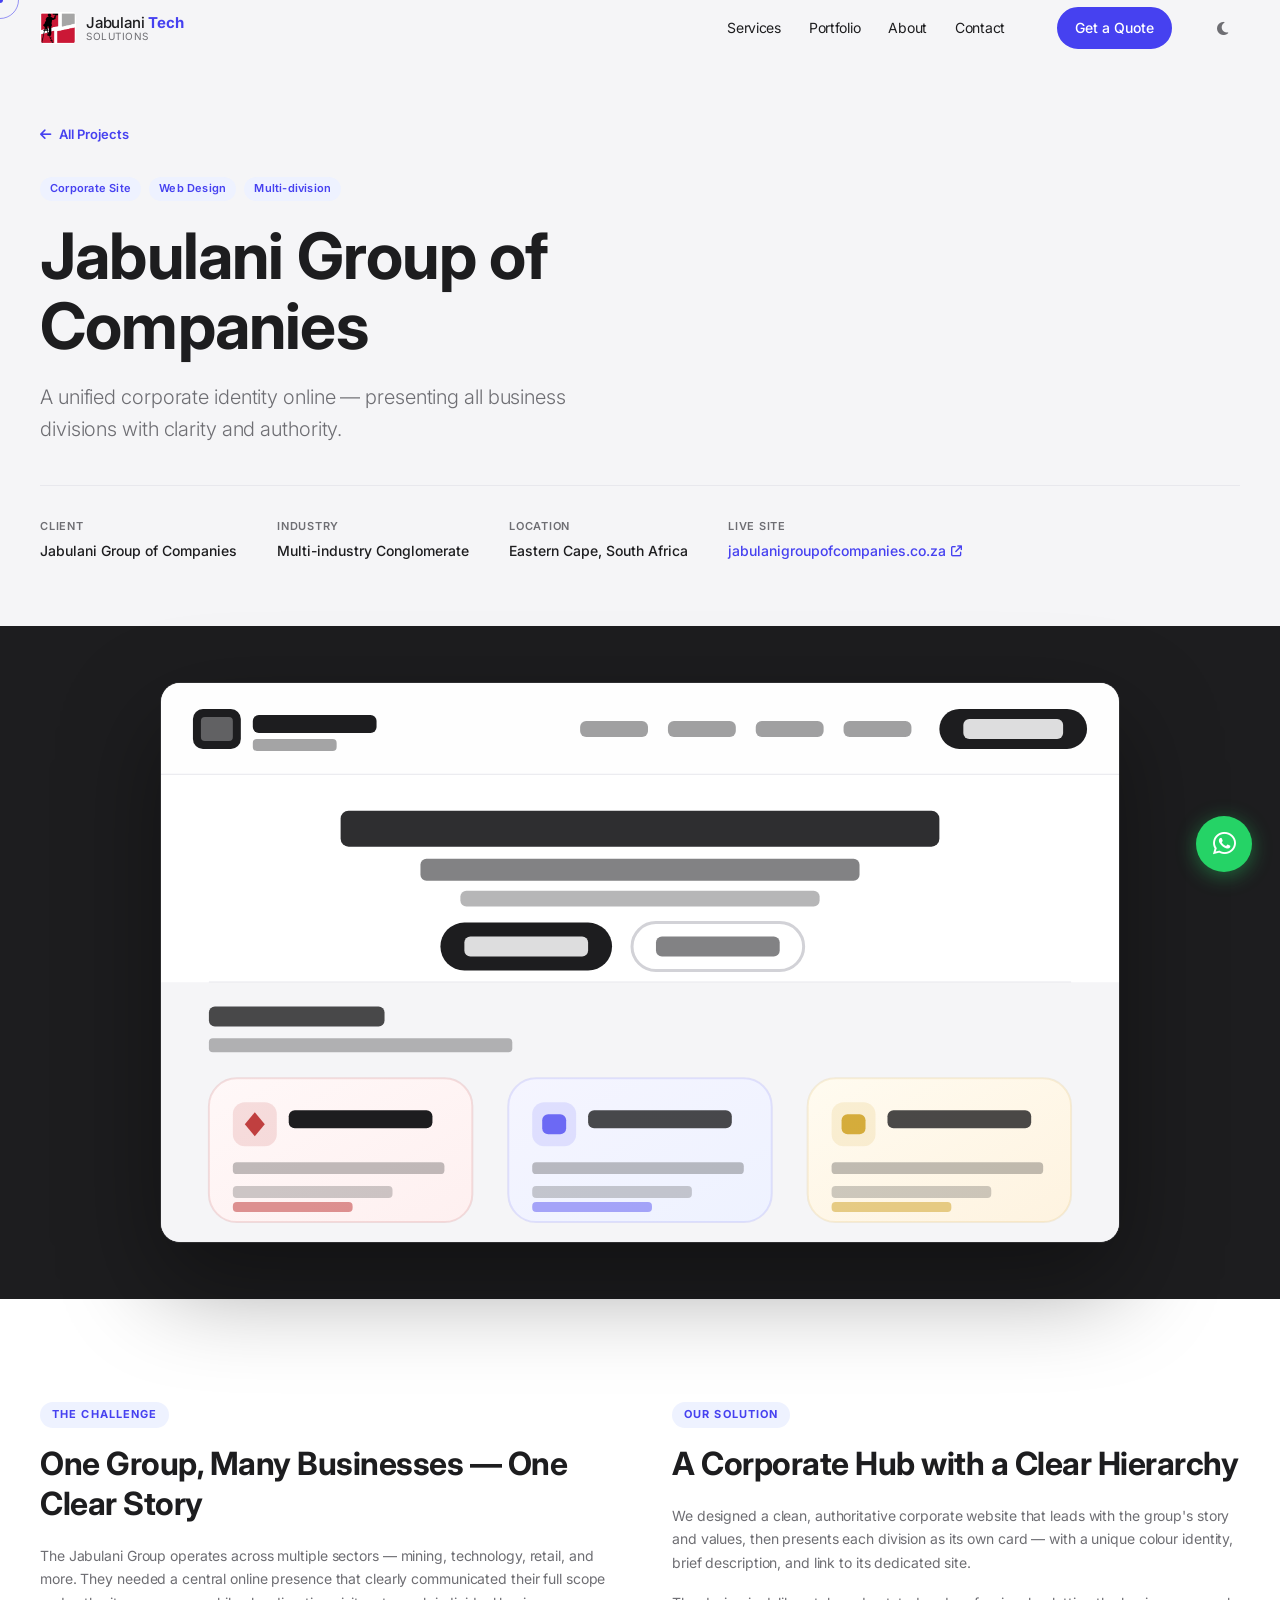
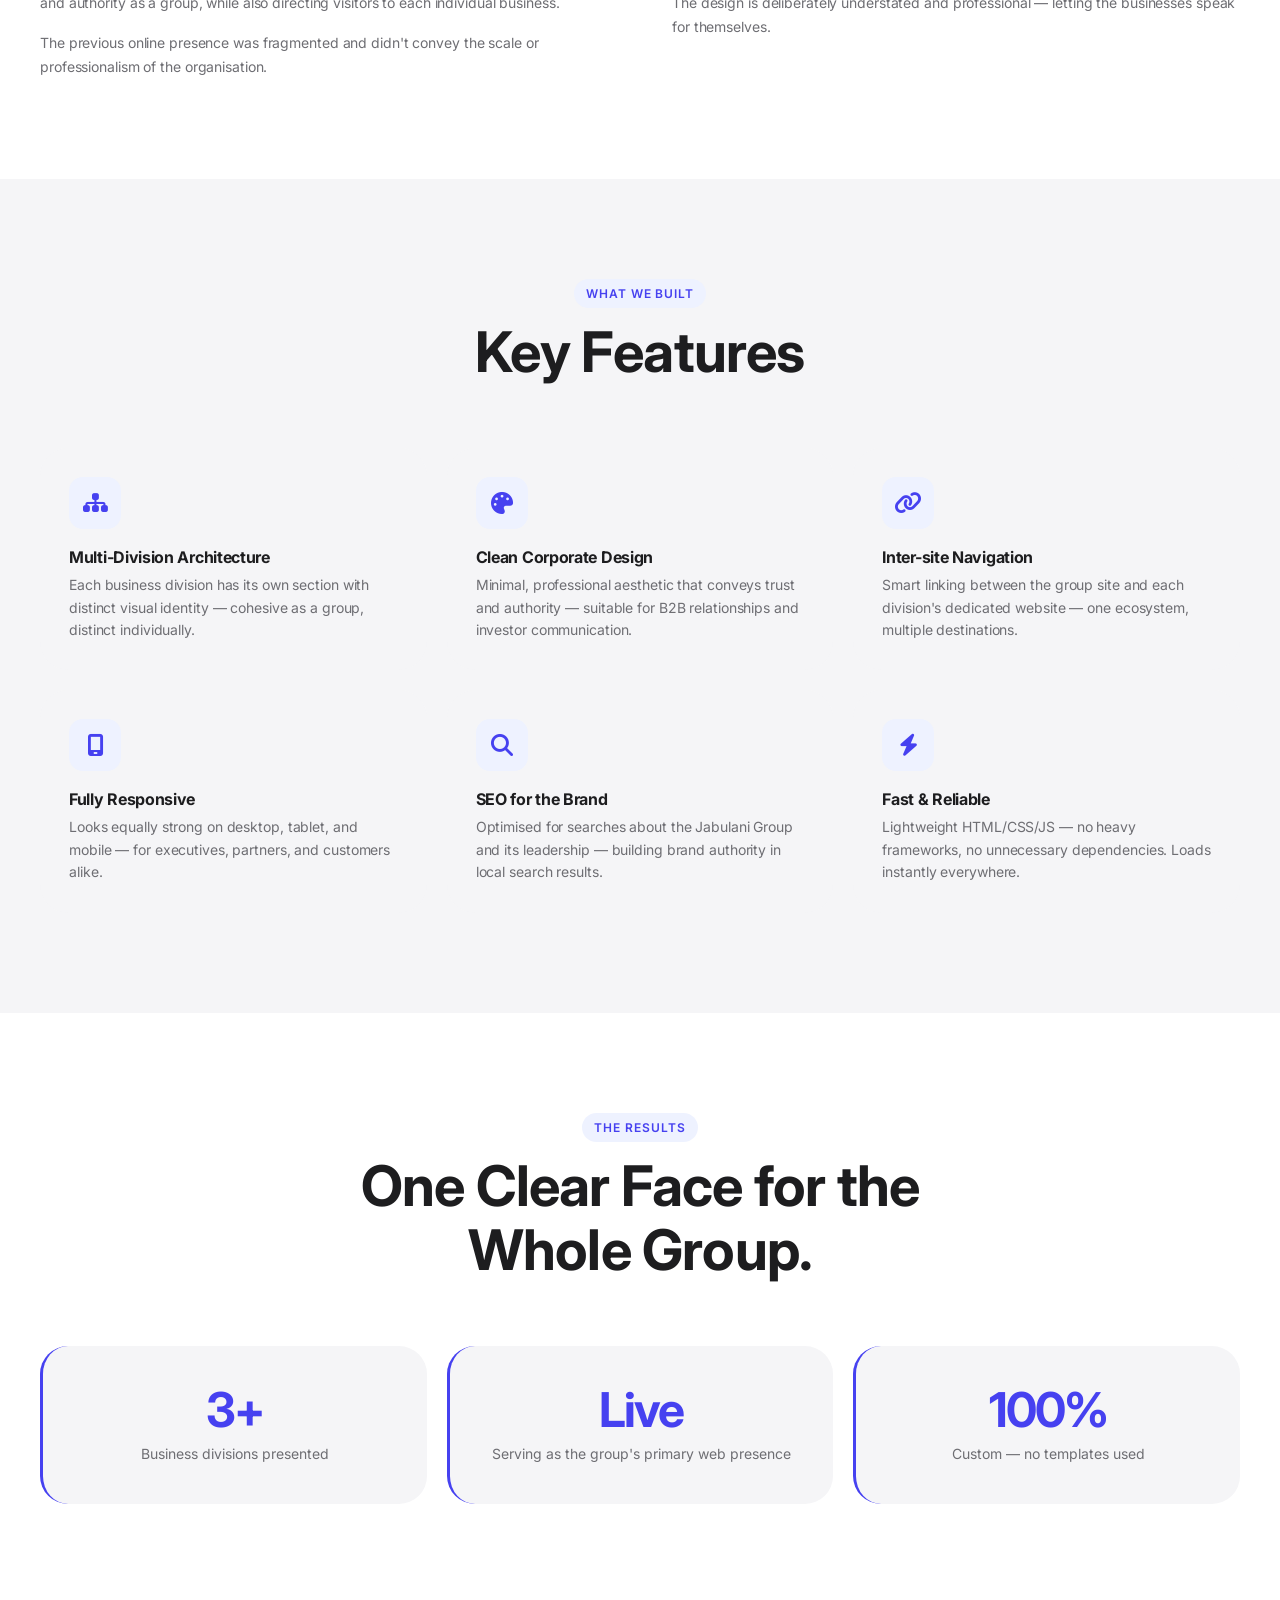
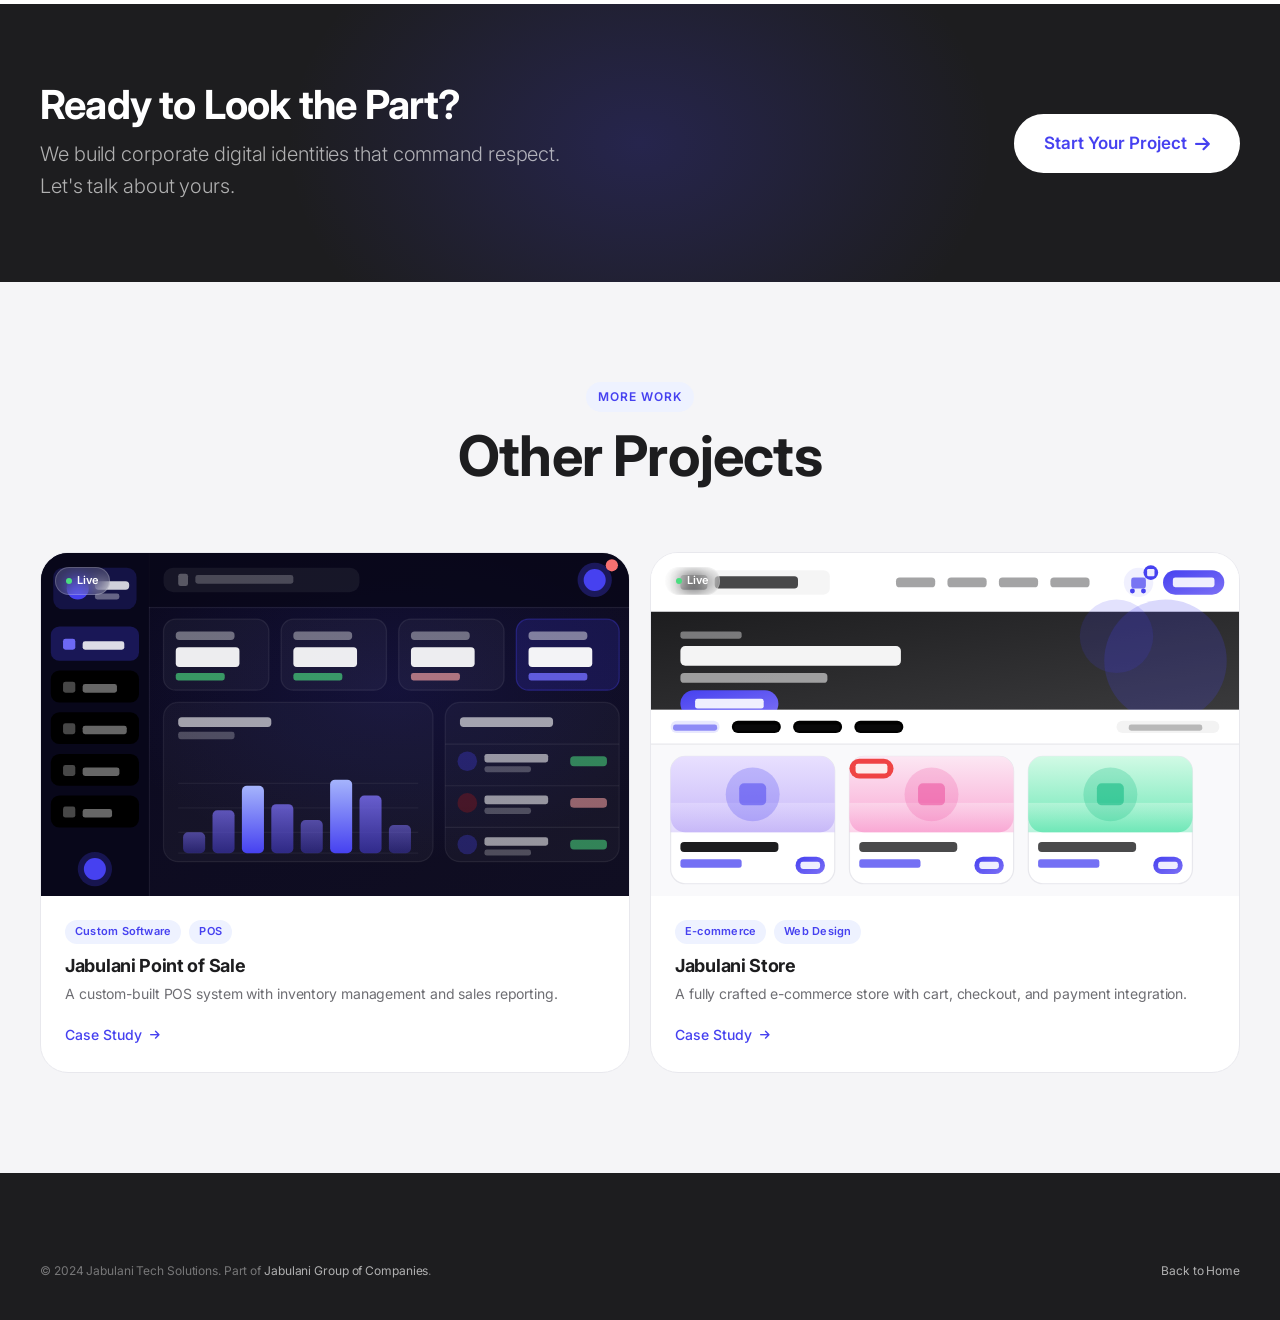
==== project-group.html @ 9f6ffdc9 "Add project case study pages for Jabulani POS, Quarry, and Store; create sitemap and robots.txt - Cr" ====
<!DOCTYPE html>
<html lang="en-ZA">
<head>
  <meta charset="UTF-8">
  <meta http-equiv="X-UA-Compatible" content="IE=edge">
  <meta name="viewport" content="width=device-width, initial-scale=1.0">
  <title>Jabulani Group of Companies — Case Study | Jabulani Tech Solutions</title>
  <meta name="description" content="How Jabulani Tech Solutions designed and built the corporate website for Jabulani Group of Companies, showcasing all business divisions.">
  <link rel="canonical" href="https://agency.jabulanigroupofcompanies.co.za/project-group.html">
  <link rel="icon" type="image/png" href="images/favicon.png">
  <link rel="preconnect" href="https://fonts.googleapis.com">
  <link rel="preconnect" href="https://fonts.gstatic.com" crossorigin>
  <link href="https://fonts.googleapis.com/css2?family=Inter:wght@300;400;500;600;700&display=swap" rel="stylesheet">
  <link rel="stylesheet" href="https://cdnjs.cloudflare.com/ajax/libs/font-awesome/6.5.1/css/all.min.css" crossorigin="anonymous" referrerpolicy="no-referrer">
  <link rel="stylesheet" href="css/style.css">
  <link rel="stylesheet" href="css/project.css">
  <script>
    (function(){
      var s = localStorage.getItem('jts-theme');
      var d = s ? s === 'dark' : window.matchMedia('(prefers-color-scheme: dark)').matches;
      if (d) document.documentElement.setAttribute('data-theme', 'dark');
    })();
  </script>
</head>
<body>

  <div class="cursor-dot"      id="cursorDot"      aria-hidden="true"></div>
  <div class="cursor-follower" id="cursorFollower"  aria-hidden="true"></div>
  <div class="scroll-progress" id="scrollProgress"  aria-hidden="true"></div>

  <header class="nav" id="nav" role="banner">
    <div class="nav__inner">
      <a class="nav__brand" href="index.html" aria-label="Jabulani Tech Solutions — Home">
        <img src="images/logo.png" alt="Jabulani logo" width="36" height="36" onerror="this.style.display='none'">
        <div class="nav__brand-text">
          <span class="nav__brand-name">Jabulani <strong>Tech</strong></span>
          <span class="nav__brand-sub">Solutions</span>
        </div>
      </a>
      <nav class="nav__links" aria-label="Primary navigation">
        <a href="index.html#services">Services</a>
        <a href="index.html#portfolio">Portfolio</a>
        <a href="index.html#about">About</a>
        <a href="index.html#contact">Contact</a>
      </nav>
      <a class="btn btn--primary nav__cta" href="index.html#contact">Get a Quote</a>
      <button class="theme-toggle" id="themeToggle" aria-label="Toggle dark mode">
        <i class="fa-solid fa-moon" id="themeIcon" aria-hidden="true"></i>
      </button>
      <button class="nav__hamburger" id="hamburger" aria-label="Open navigation menu" aria-expanded="false">
        <span></span><span></span><span></span>
      </button>
    </div>
    <div class="nav__mobile" id="mobileMenu">
      <a href="index.html#services" data-mobile-link>Services</a>
      <a href="index.html#portfolio" data-mobile-link>Portfolio</a>
      <a href="index.html#about" data-mobile-link>About</a>
      <a href="index.html#contact" data-mobile-link>Contact</a>
      <a class="btn btn--primary" href="index.html#contact" data-mobile-link>Get a Free Quote</a>
      <button class="theme-toggle theme-toggle--mobile" id="themeToggleMobile">
        <i class="fa-solid fa-moon" id="themeIconMobile"></i>
        <span id="themeLabel">Switch to dark mode</span>
      </button>
    </div>
  </header>

  <main>

    <section class="project-hero">
      <div class="container">
        <a class="project-hero__back" href="index.html#portfolio">
          <i class="fa-solid fa-arrow-left"></i> All Projects
        </a>
        <div class="project-hero__tags">
          <span>Corporate Site</span>
          <span>Web Design</span>
          <span>Multi-division</span>
        </div>
        <h1 class="project-hero__title">Jabulani Group of Companies</h1>
        <p class="project-hero__sub">A unified corporate identity online — presenting all business divisions with clarity and authority.</p>
        <div class="project-hero__meta">
          <div class="project-meta-item">
            <span class="project-meta-item__label">Client</span>
            <span class="project-meta-item__value">Jabulani Group of Companies</span>
          </div>
          <div class="project-meta-item">
            <span class="project-meta-item__label">Industry</span>
            <span class="project-meta-item__value">Multi-industry Conglomerate</span>
          </div>
          <div class="project-meta-item">
            <span class="project-meta-item__label">Location</span>
            <span class="project-meta-item__value">Eastern Cape, South Africa</span>
          </div>
          <div class="project-meta-item">
            <span class="project-meta-item__label">Live Site</span>
            <a class="project-meta-item__value project-meta-item__link" href="https://jabulanigroupofcompanies.co.za/" target="_blank" rel="noopener noreferrer">
              jabulanigroupofcompanies.co.za <i class="fa-solid fa-arrow-up-right-from-square"></i>
            </a>
          </div>
        </div>
      </div>
    </section>

    <section class="project-mockup">
      <div class="container">
        <div class="project-mockup__frame" data-animate>
          <img src="images/project-group.svg" alt="Jabulani Group of Companies corporate website" width="960" height="560">
        </div>
      </div>
    </section>

    <section class="section section--white">
      <div class="container project-detail-layout">
        <div class="project-detail-col" data-animate>
          <div class="section-tag">The Challenge</div>
          <h2 class="project-section-title">One Group, Many Businesses — One Clear Story</h2>
          <p>The Jabulani Group operates across multiple sectors — mining, technology, retail, and more. They needed a central online presence that clearly communicated their full scope and authority as a group, while also directing visitors to each individual business.</p>
          <p>The previous online presence was fragmented and didn't convey the scale or professionalism of the organisation.</p>
        </div>
        <div class="project-detail-col" data-animate data-delay="2">
          <div class="section-tag">Our Solution</div>
          <h2 class="project-section-title">A Corporate Hub with a Clear Hierarchy</h2>
          <p>We designed a clean, authoritative corporate website that leads with the group's story and values, then presents each division as its own card — with a unique colour identity, brief description, and link to its dedicated site.</p>
          <p>The design is deliberately understated and professional — letting the businesses speak for themselves.</p>
        </div>
      </div>
    </section>

    <section class="section">
      <div class="container">
        <div class="section-header" data-animate>
          <span class="section-tag">What We Built</span>
          <h2 class="section-title">Key Features</h2>
        </div>
        <div class="project-features-grid">
          <div class="project-feature" data-animate data-delay="1">
            <div class="card__icon-wrap"><i class="fa-solid fa-sitemap"></i></div>
            <h3>Multi-Division Architecture</h3>
            <p>Each business division has its own section with distinct visual identity — cohesive as a group, distinct individually.</p>
          </div>
          <div class="project-feature" data-animate data-delay="2">
            <div class="card__icon-wrap"><i class="fa-solid fa-palette"></i></div>
            <h3>Clean Corporate Design</h3>
            <p>Minimal, professional aesthetic that conveys trust and authority — suitable for B2B relationships and investor communication.</p>
          </div>
          <div class="project-feature" data-animate data-delay="3">
            <div class="card__icon-wrap"><i class="fa-solid fa-link"></i></div>
            <h3>Inter-site Navigation</h3>
            <p>Smart linking between the group site and each division's dedicated website — one ecosystem, multiple destinations.</p>
          </div>
          <div class="project-feature" data-animate data-delay="1">
            <div class="card__icon-wrap"><i class="fa-solid fa-mobile-screen"></i></div>
            <h3>Fully Responsive</h3>
            <p>Looks equally strong on desktop, tablet, and mobile — for executives, partners, and customers alike.</p>
          </div>
          <div class="project-feature" data-animate data-delay="2">
            <div class="card__icon-wrap"><i class="fa-solid fa-search"></i></div>
            <h3>SEO for the Brand</h3>
            <p>Optimised for searches about the Jabulani Group and its leadership — building brand authority in local search results.</p>
          </div>
          <div class="project-feature" data-animate data-delay="3">
            <div class="card__icon-wrap"><i class="fa-solid fa-bolt"></i></div>
            <h3>Fast &amp; Reliable</h3>
            <p>Lightweight HTML/CSS/JS — no heavy frameworks, no unnecessary dependencies. Loads instantly everywhere.</p>
          </div>
        </div>
      </div>
    </section>

    <section class="section section--white">
      <div class="container">
        <div class="section-header" data-animate>
          <span class="section-tag">The Results</span>
          <h2 class="section-title">One Clear Face for the Whole Group.</h2>
        </div>
        <div class="project-results-grid">
          <div class="project-result" data-animate data-delay="1">
            <span class="project-result__number">3+</span>
            <span class="project-result__label">Business divisions presented</span>
          </div>
          <div class="project-result" data-animate data-delay="2">
            <span class="project-result__number">Live</span>
            <span class="project-result__label">Serving as the group's primary web presence</span>
          </div>
          <div class="project-result" data-animate data-delay="3">
            <span class="project-result__number">100%</span>
            <span class="project-result__label">Custom — no templates used</span>
          </div>
        </div>
      </div>
    </section>

    <section class="cta-banner">
      <div class="cta-banner__glow" aria-hidden="true"></div>
      <div class="container cta-banner__inner" data-animate>
        <div class="cta-banner__copy">
          <h2>Ready to Look the Part?</h2>
          <p>We build corporate digital identities that command respect. Let's talk about yours.</p>
        </div>
        <a class="btn btn--white btn--lg" href="index.html#contact">
          Start Your Project <i class="fa-solid fa-arrow-right"></i>
        </a>
      </div>
    </section>

    <section class="section">
      <div class="container">
        <div class="section-header" data-animate>
          <span class="section-tag">More Work</span>
          <h2 class="section-title">Other Projects</h2>
        </div>
        <div class="portfolio-grid">
          <article class="card card--portfolio" data-animate data-delay="1">
            <div class="card__media">
              <span class="portfolio-live-badge"><span class="live-dot"></span> Live</span>
              <img src="images/project-pos.svg" alt="Jabulani POS" loading="lazy" width="480" height="280">
            </div>
            <div class="card__body">
              <div class="portfolio-tags"><span>Custom Software</span><span>POS</span></div>
              <h3>Jabulani Point of Sale</h3>
              <p>A custom-built POS system with inventory management and sales reporting.</p>
              <a class="link-arrow" href="project-pos.html">Case Study <i class="fa-solid fa-arrow-right"></i></a>
            </div>
          </article>
          <article class="card card--portfolio" data-animate data-delay="2">
            <div class="card__media">
              <span class="portfolio-live-badge"><span class="live-dot"></span> Live</span>
              <img src="images/project-store.svg" alt="Jabulani Store" loading="lazy" width="480" height="280">
            </div>
            <div class="card__body">
              <div class="portfolio-tags"><span>E-commerce</span><span>Web Design</span></div>
              <h3>Jabulani Store</h3>
              <p>A fully crafted e-commerce store with cart, checkout, and payment integration.</p>
              <a class="link-arrow" href="project-store.html">Case Study <i class="fa-solid fa-arrow-right"></i></a>
            </div>
          </article>
        </div>
      </div>
    </section>

  </main>

  <footer class="footer" role="contentinfo">
    <div class="container">
      <div class="footer__bottom">
        <p>&copy; 2024 Jabulani Tech Solutions. Part of <a href="https://jabulanigroupofcompanies.co.za/" target="_blank" rel="noopener noreferrer">Jabulani Group of Companies</a>.</p>
        <p><a href="index.html">Back to Home</a></p>
      </div>
    </div>
  </footer>

  <a class="whatsapp-float" href="https://wa.me/27660684585?text=Hi%2C%20I%27d%20like%20to%20enquire%20about%20your%20IT%20services." target="_blank" rel="noopener noreferrer" aria-label="Chat on WhatsApp">
    <i class="fa-brands fa-whatsapp" aria-hidden="true"></i>
  </a>

  <script src="js/main.js"></script>
</body>
</html>
---- css/style.css ----
/* ═══════════════════════════════════════════════════════
   JABULANI TECH SOLUTIONS — Design System
   Apple-inspired · Deep Indigo · Inter Typeface
   ═══════════════════════════════════════════════════════ */

/* ─── 1. DESIGN TOKENS ─────────────────────────────── */
:root {
  /* Colors */
  --color-ink:          #1d1d1f;
  --color-graphite:     #6e6e73;
  --color-fog:          #f5f5f7;
  --color-snow:         #ffffff;
  --color-border:       #d2d2d7;
  --color-border-light: #e8e8ed;

  /* Indigo accent system */
  --color-accent:       #4641f0;
  --color-accent-hover: #3a35e0;
  --color-accent-dark:  #2e29c8;
  --color-accent-tint:  #eef2ff;
  --color-accent-mid:   rgba(70, 65, 240, 0.12);

  /* Semantic */
  --color-success:      #28a745;
  --color-error:        #dc3545;
  --color-whatsapp:     #25d366;

  /* Surfaces */
  --surface-canvas:     #f5f5f7;
  --surface-card:       #ffffff;
  --surface-dark:       #1d1d1f;

  /* Typography */
  --font: 'Inter', ui-sans-serif, system-ui, -apple-system, sans-serif;

  /* Type scale (adapted from design.md) */
  --text-display:    72px;
  --text-heading-lg: 56px;
  --text-heading:    40px;
  --text-heading-sm: 28px;
  --text-subheading: 20px;
  --text-body:       17px;
  --text-body-sm:    14px;
  --text-caption:    12px;

  /* Line heights */
  --leading-tight:   1.06;
  --leading-snug:    1.15;
  --leading-normal:  1.40;
  --leading-relaxed: 1.60;

  /* Letter spacing */
  --tracking-display:  -1.8px;
  --tracking-heading:  -0.8px;
  --tracking-heading-sm: -0.3px;
  --tracking-body:     -0.1px;

  /* Spacing scale (4px base) */
  --sp-4:   4px;
  --sp-8:   8px;
  --sp-12:  12px;
  --sp-16:  16px;
  --sp-20:  20px;
  --sp-24:  24px;
  --sp-28:  28px;
  --sp-32:  32px;
  --sp-40:  40px;
  --sp-48:  48px;
  --sp-64:  64px;
  --sp-80:  80px;
  --sp-120: 120px;

  /* Radius */
  --radius-card:   28px;
  --radius-button: 999px;
  --radius-input:  12px;
  --radius-sm:     10px;
  --radius-badge:  999px;

  /* Layout */
  --max-width:    1200px;
  --nav-height:   56px;
  --section-gap:  100px;

  /* Motion */
  --duration:         0.344s;
  --duration-fast:    0.15s;
  --duration-slow:    0.6s;
  --ease:             cubic-bezier(0.4, 0, 0.2, 1);
}


/* ─── 1b. DARK MODE TOKENS ──────────────────────────── */
[data-theme="dark"] {
  --color-ink:          #f5f5f7;
  --color-graphite:     #a1a1a6;
  --color-fog:          #1c1c24;
  --color-snow:         #17171f;
  --color-border:       rgba(255, 255, 255, 0.12);
  --color-border-light: rgba(255, 255, 255, 0.08);

  --color-accent:       #6d68f5;
  --color-accent-hover: #7d78f7;
  --color-accent-dark:  #5550d4;
  --color-accent-tint:  rgba(109, 104, 245, 0.14);
  --color-accent-mid:   rgba(109, 104, 245, 0.22);

  --surface-canvas:     #0e0e15;
  --surface-card:       #17171f;
  --surface-dark:       #09090f;
}

/* Body background & transition */
[data-theme="dark"] body {
  background: var(--surface-canvas);
}

/* Smooth color transitions on theme switch */
body {
  transition: background-color 0.3s ease, color 0.3s ease;
}

/* ─── 2. RESET & BASE ───────────────────────────────── */
*, *::before, *::after {
  box-sizing: border-box;
  margin: 0;
  padding: 0;
}

html {
  scroll-behavior: smooth;
  -webkit-text-size-adjust: 100%;
}

body {
  font-family: var(--font);
  font-size: var(--text-body);
  line-height: var(--leading-relaxed);
  color: var(--color-ink);
  background: var(--surface-canvas);
  -webkit-font-smoothing: antialiased;
  -moz-osx-font-smoothing: grayscale;
}

img, video, svg {
  display: block;
  max-width: 100%;
}

a {
  color: inherit;
  text-decoration: none;
}

ul { list-style: none; }

button {
  font: inherit;
  cursor: pointer;
  border: none;
  background: none;
}

input, select, textarea {
  font: inherit;
  color: var(--color-ink);
}

abbr[title] {
  text-decoration: none;
  color: var(--color-accent);
}


/* ─── 3. LAYOUT UTILITIES ───────────────────────────── */
.container {
  width: min(var(--max-width), calc(100% - 48px));
  margin-inline: auto;
}

.section {
  padding-block: var(--section-gap);
}

.section--white {
  background: var(--surface-card);
}


/* ─── 4. TYPOGRAPHY ─────────────────────────────────── */
h1, h2, h3, h4 {
  font-weight: 700;
  color: var(--color-ink);
  line-height: var(--leading-tight);
}

h1 { font-size: clamp(52px, 7vw, var(--text-display)); letter-spacing: var(--tracking-display); }
h2 { font-size: clamp(32px, 4.5vw, var(--text-heading-lg)); letter-spacing: var(--tracking-heading); }
h3 { font-size: clamp(20px, 2.5vw, var(--text-heading-sm)); letter-spacing: var(--tracking-heading-sm); }

p {
  color: var(--color-graphite);
  letter-spacing: var(--tracking-body);
}


/* ─── 5. SECTION HEADERS ────────────────────────────── */
.section-header {
  text-align: center;
  max-width: 680px;
  margin: 0 auto var(--sp-64);
}

.section-title {
  margin-block: var(--sp-12) var(--sp-16);
  line-height: var(--leading-snug);
}

.section-sub {
  font-size: var(--text-subheading);
  font-weight: 300;
  letter-spacing: -0.2px;
  color: var(--color-graphite);
  line-height: var(--leading-normal);
}

.section-tag {
  display: inline-block;
  font-size: var(--text-caption);
  font-weight: 600;
  letter-spacing: 0.08em;
  text-transform: uppercase;
  color: var(--color-accent);
  background: var(--color-accent-tint);
  padding: 5px 12px;
  border-radius: var(--radius-badge);
}


/* ─── 6. BADGES ─────────────────────────────────────── */
.badge {
  display: inline-flex;
  align-items: center;
  gap: var(--sp-8);
  font-size: var(--text-caption);
  font-weight: 500;
  color: var(--color-graphite);
  background: var(--surface-card);
  border: 1px solid var(--color-border-light);
  border-radius: var(--radius-badge);
  padding: 6px 16px;
}

.badge--hero {
  margin-bottom: var(--sp-24);
}


/* ─── 7. BUTTONS ─────────────────────────────────────── */
.btn {
  display: inline-flex;
  align-items: center;
  gap: var(--sp-8);
  font-size: var(--text-body);
  font-weight: 500;
  border-radius: var(--radius-button);
  padding: 10px 22px;
  transition: all var(--duration-fast) var(--ease);
  cursor: pointer;
  text-decoration: none;
  white-space: nowrap;
}

.btn--primary {
  background: var(--color-accent);
  color: #fff;
  border: 2px solid var(--color-accent);
}

.btn--primary:hover,
.btn--primary:focus-visible {
  background: var(--color-accent-hover);
  border-color: var(--color-accent-hover);
  transform: translateY(-1px);
}

.btn--ghost {
  background: transparent;
  color: var(--color-ink);
  border: 2px solid var(--color-border);
}

.btn--ghost:hover,
.btn--ghost:focus-visible {
  border-color: var(--color-ink);
}

.btn--white {
  background: #fff;
  color: var(--color-accent);
  border: 2px solid #fff;
  font-weight: 600;
}

.btn--white:hover {
  background: var(--color-fog);
  border-color: var(--color-fog);
}

.btn--whatsapp {
  background: var(--color-whatsapp);
  color: #fff;
  border: 2px solid var(--color-whatsapp);
  width: 100%;
  justify-content: center;
  font-size: var(--text-body-sm);
  font-weight: 600;
}

.btn--whatsapp:hover {
  background: #1db954;
  border-color: #1db954;
}

.btn--lg {
  padding: 14px 28px;
  font-size: var(--text-body);
}

.btn--full {
  width: 100%;
  justify-content: center;
}

.btn:focus-visible {
  outline: 3px solid var(--color-accent);
  outline-offset: 3px;
}


/* ─── 8. NAVIGATION ─────────────────────────────────── */
.nav {
  position: fixed;
  top: 0;
  left: 0;
  right: 0;
  z-index: 900;
  height: var(--nav-height);
  transition: background var(--duration) var(--ease), box-shadow var(--duration) var(--ease);
}

.nav.is-scrolled {
  background: rgba(255, 255, 255, 0.88);
  backdrop-filter: saturate(180%) blur(20px);
  -webkit-backdrop-filter: saturate(180%) blur(20px);
  box-shadow: 0 1px 0 var(--color-border-light);
}

.nav__inner {
  display: flex;
  align-items: center;
  gap: var(--sp-32);
  height: 100%;
  width: min(var(--max-width), calc(100% - 48px));
  margin-inline: auto;
}

.nav__brand {
  display: flex;
  align-items: center;
  gap: var(--sp-10, 10px);
  flex-shrink: 0;
}

.nav__brand img {
  width: 36px;
  height: 36px;
  border-radius: 8px;
  object-fit: contain;
}

.nav__brand-text {
  display: flex;
  flex-direction: column;
  line-height: 1.15;
}

.nav__brand-name {
  font-size: 15px;
  font-weight: 500;
  color: var(--color-ink);
  letter-spacing: -0.2px;
}

.nav__brand-name strong {
  font-weight: 700;
  color: var(--color-accent);
}

.nav__brand-sub {
  font-size: 10px;
  font-weight: 400;
  color: var(--color-graphite);
  letter-spacing: 0.05em;
  text-transform: uppercase;
}

.nav__links {
  display: flex;
  align-items: center;
  gap: var(--sp-4);
  margin-left: auto;
}

.nav__links a {
  font-size: var(--text-body-sm);
  font-weight: 400;
  color: var(--color-ink);
  padding: 6px 12px;
  border-radius: 8px;
  transition: background var(--duration-fast) var(--ease);
  letter-spacing: -0.02em;
}

.nav__links a:hover {
  background: var(--color-fog);
}

.nav__cta {
  margin-left: var(--sp-8);
  font-size: var(--text-body-sm);
  padding: 8px 16px;
  flex-shrink: 0;
}

/* Hamburger */
.nav__hamburger {
  display: none;
  flex-direction: column;
  justify-content: center;
  gap: 5px;
  width: 36px;
  height: 36px;
  padding: 4px;
  border-radius: 8px;
  transition: background var(--duration-fast) var(--ease);
  margin-left: auto;
}

.nav__hamburger span {
  display: block;
  height: 2px;
  background: var(--color-ink);
  border-radius: 2px;
  transition: all var(--duration) var(--ease);
  transform-origin: center;
}

.nav__hamburger.is-open span:nth-child(1) {
  transform: translateY(7px) rotate(45deg);
}

.nav__hamburger.is-open span:nth-child(2) {
  opacity: 0;
}

.nav__hamburger.is-open span:nth-child(3) {
  transform: translateY(-7px) rotate(-45deg);
}

/* Mobile menu */
.nav__mobile {
  display: none;
  flex-direction: column;
  padding: var(--sp-16) var(--sp-24) var(--sp-24);
  background: rgba(255, 255, 255, 0.96);
  backdrop-filter: blur(20px);
  -webkit-backdrop-filter: blur(20px);
  border-top: 1px solid var(--color-border-light);
  gap: var(--sp-4);
}

.nav__mobile.is-open {
  display: flex;
}

.nav__mobile a {
  font-size: 17px;
  font-weight: 400;
  color: var(--color-ink);
  padding: 12px 8px;
  border-radius: 10px;
  transition: background var(--duration-fast) var(--ease);
}

.nav__mobile a:hover {
  background: var(--color-fog);
}

.nav__mobile .btn {
  margin-top: var(--sp-12);
  justify-content: center;
}

.theme-toggle--mobile {
  display: flex;
  align-items: center;
  gap: var(--sp-10, 10px);
  width: 100%;
  padding: 12px 8px;
  border-radius: 10px;
  font-size: 15px;
  color: var(--color-graphite);
  background: transparent;
  transition: background var(--duration-fast) var(--ease);
  margin-top: var(--sp-4);
}

.theme-toggle--mobile span {
  font-size: var(--text-body-sm);
  color: var(--color-graphite);
}

.theme-toggle--mobile:hover {
  background: var(--color-fog);
}

[data-theme="dark"] .theme-toggle--mobile {
  color: #f5c542;
}

[data-theme="dark"] .theme-toggle--mobile span {
  color: var(--color-graphite);
}

[data-theme="dark"] .theme-toggle--mobile:hover {
  background: rgba(255,255,255,0.06);
}


/* ─── 9. HERO ────────────────────────────────────────── */
.hero {
  position: relative;
  min-height: 100vh;
  padding-top: var(--nav-height);
  background: var(--surface-canvas);
  overflow: hidden;
  display: flex;
  flex-direction: column;
}

/* Dot grid background */
.hero__bg-dots {
  position: absolute;
  inset: 0;
  background-image: radial-gradient(circle, rgba(70, 65, 240, 0.10) 1px, transparent 1px);
  background-size: 36px 36px;
  pointer-events: none;
  opacity: 0.7;
}

/* Radial indigo glow */
.hero__bg-glow {
  position: absolute;
  top: -10%;
  right: -5%;
  width: 55%;
  height: 70%;
  background: radial-gradient(ellipse, rgba(70, 65, 240, 0.07) 0%, transparent 65%);
  pointer-events: none;
}

.hero__content {
  display: grid;
  grid-template-columns: 1fr 1fr;
  align-items: center;
  gap: var(--sp-64);
  flex: 1;
  padding-top: var(--sp-80);
  padding-bottom: var(--sp-64);
  position: relative;
  z-index: 1;
}

/* Text side */
.hero__text {
  display: flex;
  flex-direction: column;
  align-items: flex-start;
}

.hero__headline {
  font-size: clamp(52px, 7.5vw, 88px);
  font-weight: 700;
  line-height: 1.02;
  letter-spacing: -2.5px;
  color: var(--color-ink);
  margin-bottom: var(--sp-20);
}

.hero__sub {
  font-size: var(--text-subheading);
  font-weight: 300;
  color: var(--color-graphite);
  letter-spacing: -0.2px;
  line-height: 1.5;
  max-width: 480px;
  margin-bottom: var(--sp-32);
}

.hero__actions {
  display: flex;
  align-items: center;
  gap: var(--sp-12);
  flex-wrap: wrap;
}

/* Trust strip */
.hero__trust {
  position: relative;
  z-index: 1;
  border-top: 1px solid var(--color-border-light);
  background: rgba(255,255,255,0.6);
  backdrop-filter: blur(8px);
  -webkit-backdrop-filter: blur(8px);
  padding: var(--sp-16) 0;
}

.hero__trust .container {
  display: flex;
  align-items: center;
  gap: var(--sp-20);
  flex-wrap: wrap;
}

.hero__trust-label {
  font-size: var(--text-caption);
  font-weight: 500;
  color: var(--color-graphite);
  letter-spacing: 0.04em;
  text-transform: uppercase;
  white-space: nowrap;
}

.hero__trust-links {
  display: flex;
  align-items: center;
  gap: var(--sp-12);
  flex-wrap: wrap;
}

.hero__trust-links a {
  font-size: var(--text-caption);
  font-weight: 500;
  color: var(--color-accent);
  display: flex;
  align-items: center;
  gap: 5px;
  transition: opacity var(--duration-fast) var(--ease);
}

.hero__trust-links a:hover { opacity: 0.7; }

.trust-sep {
  color: var(--color-border);
  font-size: 18px;
}

/* Scroll hint */
.hero__scroll {
  position: absolute;
  bottom: var(--sp-24);
  left: 50%;
  transform: translateX(-50%);
  z-index: 2;
}

.hero__scroll-dot {
  display: block;
  width: 8px;
  height: 8px;
  background: var(--color-border);
  border-radius: 999px;
  animation: scrollBob 1.6s ease-in-out infinite;
}

@keyframes scrollBob {
  0%, 100% { transform: translateY(0); opacity: 1; }
  50%       { transform: translateY(8px); opacity: 0.4; }
}

/* Browser mockup */
.hero__visual {
  position: relative;
  display: flex;
  justify-content: center;
  align-items: center;
}

.mockup-browser {
  width: 100%;
  max-width: 460px;
  border-radius: 16px;
  overflow: hidden;
  border: 1px solid var(--color-border-light);
  background: var(--surface-card);
  box-shadow: 0 32px 80px rgba(70, 65, 240, 0.14), 0 8px 24px rgba(0,0,0,0.08);
  transform: perspective(1000px) rotateY(-4deg) rotateX(2deg);
  transition: transform 0.4s var(--ease);
}

.mockup-browser:hover {
  transform: perspective(1000px) rotateY(-1deg) rotateX(0deg);
}

.mockup-browser__bar {
  display: flex;
  align-items: center;
  gap: var(--sp-8);
  padding: 10px 14px;
  background: #e8e8ed;
  border-bottom: 1px solid var(--color-border-light);
}

.mockup-browser__dots {
  display: flex;
  gap: 5px;
}

.mockup-browser__dots span {
  width: 10px;
  height: 10px;
  border-radius: 999px;
}

.dot-red    { background: #ff5f56; }
.dot-yellow { background: #ffbd2e; }
.dot-green  { background: #27c93f; }

.mockup-browser__url {
  flex: 1;
  text-align: center;
  font-size: 11px;
  color: #6e6e73;
  background: #fff;
  border-radius: 6px;
  padding: 3px 10px;
  white-space: nowrap;
  overflow: hidden;
  text-overflow: ellipsis;
}

.mockup-browser__screen {
  padding: 14px;
  background: var(--color-fog);
  min-height: 280px;
  display: flex;
  flex-direction: column;
  gap: 10px;
}

.mockup-nav {
  height: 28px;
  background: var(--surface-card);
  border-radius: 6px;
}

.mockup-hero-area {
  height: 100px;
  background: linear-gradient(135deg, #1d1d1f 0%, #3a35e0 60%, #7c70f5 100%);
  border-radius: 10px;
}

.mockup-cards {
  display: grid;
  grid-template-columns: repeat(3, 1fr);
  gap: 8px;
}

.mockup-card {
  height: 54px;
  background: var(--surface-card);
  border-radius: 8px;
}

.mockup-text-lines {
  display: flex;
  flex-direction: column;
  gap: 6px;
  padding-inline: 4px;
}

.mockup-text-lines span {
  height: 8px;
  background: var(--color-border-light);
  border-radius: 4px;
  display: block;
  width: 100%;
}

/* Floating stat cards */
.hero__floating-card {
  position: absolute;
  display: flex;
  align-items: center;
  gap: var(--sp-10, 10px);
  background: var(--surface-card);
  border: 1px solid var(--color-border-light);
  border-radius: 14px;
  padding: 10px 16px;
  box-shadow: 0 8px 24px rgba(0,0,0,0.10);
  animation: floatCard 4s ease-in-out infinite;
}

.hero__floating-card i {
  font-size: 20px;
  color: var(--color-accent);
}

.hero__floating-card strong {
  display: block;
  font-size: 13px;
  font-weight: 600;
  color: var(--color-ink);
  letter-spacing: -0.2px;
}

.hero__floating-card span {
  display: block;
  font-size: 11px;
  color: var(--color-graphite);
}

.hero__floating-card--pos {
  bottom: 20%;
  left: -5%;
  animation-delay: 0s;
}

.hero__floating-card--seo {
  top: 10%;
  right: -4%;
  animation-delay: 2s;
}

@keyframes floatCard {
  0%, 100% { transform: translateY(0); }
  50%       { transform: translateY(-8px); }
}


/* ─── 10. TICKER STRIP ──────────────────────────────── */
.ticker-wrap {
  overflow: hidden;
  background: var(--color-accent);
  padding-block: 12px;
  white-space: nowrap;
  border-top: 1px solid var(--color-accent-dark);
  border-bottom: 1px solid var(--color-accent-dark);
}

.ticker-track {
  display: inline-flex;
  gap: var(--sp-24);
  animation: ticker 30s linear infinite;
  font-size: var(--text-body-sm);
  font-weight: 500;
  letter-spacing: 0.03em;
  color: rgba(255,255,255,0.92);
}

.ticker-track span { padding-inline: var(--sp-4); }

.ticker-dot {
  color: rgba(255,255,255,0.4) !important;
  font-size: 10px;
}

@keyframes ticker {
  from { transform: translateX(0); }
  to   { transform: translateX(-50%); }
}


/* ─── 11. SERVICE CARDS ─────────────────────────────── */
.services-grid {
  display: grid;
  grid-template-columns: repeat(3, 1fr);
  gap: var(--sp-20);
}

.card {
  border-radius: var(--radius-card);
  padding: var(--sp-28);
  background: var(--surface-card);
  transition: transform var(--duration) var(--ease);
}

.card--service {
  background: var(--color-fog);
  border: 1px solid transparent;
  transition: border-color var(--duration) var(--ease), transform var(--duration) var(--ease);
}

.card--service:hover {
  border-color: var(--color-border-light);
  transform: translateY(-3px);
}

.card__icon-wrap {
  width: 52px;
  height: 52px;
  display: flex;
  align-items: center;
  justify-content: center;
  background: var(--color-accent-tint);
  border-radius: 14px;
  margin-bottom: var(--sp-20);
  font-size: 22px;
  color: var(--color-accent);
}

.card--service h3 {
  font-size: var(--text-heading-sm);
  font-weight: 700;
  color: var(--color-ink);
  margin-bottom: var(--sp-12);
  letter-spacing: -0.3px;
}

.card--service > p {
  font-size: var(--text-body-sm);
  color: var(--color-graphite);
  line-height: 1.6;
  margin-bottom: var(--sp-20);
}

.card__list {
  display: flex;
  flex-direction: column;
  gap: var(--sp-8);
}

.card__list li {
  display: flex;
  align-items: center;
  gap: var(--sp-8);
  font-size: var(--text-body-sm);
  color: var(--color-graphite);
}

.card__list li i {
  color: var(--color-accent);
  font-size: 13px;
  flex-shrink: 0;
}


/* ─── 12. PORTFOLIO CARDS ───────────────────────────── */
.portfolio-grid {
  display: grid;
  grid-template-columns: repeat(2, 1fr);
  gap: var(--sp-20);
}

.card--portfolio {
  background: var(--surface-card);
  overflow: hidden;
  padding: 0;
  border: 1px solid var(--color-border-light);
  transform-style: preserve-3d;
  will-change: transform;
  transition: transform var(--duration) var(--ease), box-shadow var(--duration) var(--ease);
}

.card--portfolio:hover {
  transform: translateY(-4px);
  box-shadow: 0 20px 48px rgba(70, 65, 240, 0.10);
}

.card__media {
  position: relative;
  overflow: hidden;
  padding: 0;
  display: flex;
  flex-direction: column;
}

.card__media img {
  width: 100%;
  height: auto;
  display: block;
}

.card__media .portfolio-live-badge {
  position: absolute;
  top: 14px;
  left: 14px;
  z-index: 2;
}

.card__media--quarry {
  background: linear-gradient(150deg, #1a0e0e 0%, #5c1515 40%, #b31818 75%, #c94b1a 100%);
}

.card__media--pos {
  background: linear-gradient(150deg, #0c0a1e 0%, #1e1860 40%, var(--color-accent) 75%, #7c70f5 100%);
}

.card__media--group {
  background: linear-gradient(150deg, #0e0e0e 0%, #2a2000 40%, #7a5500 75%, #c49a0a 100%);
}

.portfolio-live-badge {
  display: inline-flex;
  align-items: center;
  gap: 5px;
  font-size: 11px;
  font-weight: 600;
  color: #fff;
  background: rgba(255,255,255,0.15);
  backdrop-filter: blur(8px);
  border: 1px solid rgba(255,255,255,0.2);
  border-radius: 999px;
  padding: 4px 10px;
  align-self: flex-start;
}

.live-dot {
  width: 6px;
  height: 6px;
  background: #4ade80;
  border-radius: 999px;
  animation: livePulse 1.5s ease-in-out infinite;
}

@keyframes livePulse {
  0%, 100% { opacity: 1; }
  50%       { opacity: 0.3; }
}

/* Mini page wireframes inside portfolio cards */
.portfolio-media-inner {
  flex: 1;
  display: flex;
  flex-direction: column;
  gap: 8px;
  margin-top: 8px;
  opacity: 0.6;
}

.pm-nav {
  height: 16px;
  background: rgba(255,255,255,0.25);
  border-radius: 4px;
}

.pm-content {
  flex: 1;
  display: flex;
  flex-direction: column;
  gap: 6px;
}

.pm-headline {
  height: 14px;
  width: 70%;
  background: rgba(255,255,255,0.35);
  border-radius: 4px;
}

.pm-sub {
  height: 8px;
  width: 50%;
  background: rgba(255,255,255,0.2);
  border-radius: 4px;
}

.pm-btn {
  height: 20px;
  width: 90px;
  background: rgba(255,255,255,0.25);
  border-radius: 999px;
  margin-top: 4px;
}

.pm-sidebar {
  width: 30%;
  background: rgba(0,0,0,0.2);
  border-radius: 6px;
  height: 100%;
  flex-shrink: 0;
}

.pm-dashboard {
  flex: 1;
  display: flex;
  flex-direction: column;
  gap: 6px;
}

.pm-stat {
  height: 28px;
  background: rgba(255,255,255,0.2);
  border-radius: 6px;
}

.pm-table {
  flex: 1;
  background: rgba(255,255,255,0.12);
  border-radius: 6px;
}

.pm-cards-row {
  display: grid;
  grid-template-columns: 1fr 1fr;
  gap: 8px;
  flex: 1;
}

.pm-cards-row div {
  background: rgba(255,255,255,0.2);
  border-radius: 6px;
}

.card__body {
  padding: var(--sp-24);
}

.portfolio-tags {
  display: flex;
  gap: var(--sp-8);
  margin-bottom: var(--sp-12);
  flex-wrap: wrap;
}

.portfolio-tags span {
  font-size: 11px;
  font-weight: 600;
  color: var(--color-accent);
  background: var(--color-accent-tint);
  border-radius: var(--radius-badge);
  padding: 3px 10px;
  letter-spacing: 0.02em;
}

.card--portfolio h3 {
  font-size: 18px;
  font-weight: 700;
  color: var(--color-ink);
  margin-bottom: var(--sp-8);
  letter-spacing: -0.3px;
}

.card--portfolio p {
  font-size: var(--text-body-sm);
  color: var(--color-graphite);
  line-height: 1.6;
  margin-bottom: var(--sp-16);
}

.link-arrow {
  display: inline-flex;
  align-items: center;
  gap: var(--sp-8);
  font-size: var(--text-body-sm);
  font-weight: 500;
  color: var(--color-accent);
  transition: gap var(--duration-fast) var(--ease);
}

.link-arrow:hover { gap: 12px; }

.link-arrow i { font-size: 11px; }


/* ─── 13. ABOUT / WHY US ────────────────────────────── */
.about-layout {
  display: grid;
  grid-template-columns: 1fr 1fr;
  gap: var(--sp-80);
  align-items: center;
}

.about-copy .section-title {
  text-align: left;
  margin-top: var(--sp-12);
}

.about-copy__lead {
  font-size: var(--text-subheading);
  font-weight: 300;
  line-height: 1.6;
  color: var(--color-graphite);
  margin-bottom: var(--sp-32);
}

.check-list {
  display: flex;
  flex-direction: column;
  gap: var(--sp-20);
  margin-bottom: var(--sp-40);
}

.check-list li {
  display: flex;
  align-items: flex-start;
  gap: var(--sp-16);
}

.check-list li > i {
  color: var(--color-accent);
  font-size: 20px;
  flex-shrink: 0;
  margin-top: 2px;
}

.check-list li strong {
  display: block;
  font-size: 15px;
  font-weight: 600;
  color: var(--color-ink);
  margin-bottom: 2px;
}

.check-list li span {
  font-size: var(--text-body-sm);
  color: var(--color-graphite);
}

/* Stats grid */
.stats-grid {
  display: grid;
  grid-template-columns: 1fr 1fr;
  gap: var(--sp-16);
}

.stat-card {
  background: var(--color-fog);
  border-radius: var(--radius-card);
  padding: var(--sp-28) var(--sp-24);
  display: flex;
  flex-direction: column;
  transition: transform var(--duration) var(--ease);
}

.stat-card:hover {
  transform: translateY(-2px);
}

.stat-card__number {
  font-size: 52px;
  font-weight: 700;
  color: var(--color-accent);
  letter-spacing: -2px;
  line-height: 1;
}

.stat-card__number--static {
  font-size: 44px;
}

.stat-card__suffix {
  font-size: 28px;
  font-weight: 700;
  color: var(--color-accent);
  line-height: 1;
  display: inline;
  margin-left: 2px;
}

.stat-card__label {
  font-size: var(--text-body-sm);
  color: var(--color-graphite);
  margin-top: var(--sp-8);
  line-height: 1.4;
}


/* ─── 14. PROCESS ───────────────────────────────────── */
.process-grid {
  display: grid;
  grid-template-columns: repeat(4, 1fr);
  gap: var(--sp-20);
  counter-reset: process-counter;
}

.process-step {
  background: var(--surface-card);
  border-radius: var(--radius-card);
  padding: var(--sp-32) var(--sp-28);
  border: 1px solid var(--color-border-light);
  position: relative;
  transition: border-color var(--duration) var(--ease), transform var(--duration) var(--ease);
}

.process-step:hover {
  border-color: var(--color-accent);
  transform: translateY(-3px);
}

.process-step__number {
  font-size: 11px;
  font-weight: 700;
  letter-spacing: 0.1em;
  color: var(--color-accent);
  text-transform: uppercase;
  margin-bottom: var(--sp-16);
}

.process-step__icon {
  width: 48px;
  height: 48px;
  background: var(--color-accent-tint);
  border-radius: 12px;
  display: flex;
  align-items: center;
  justify-content: center;
  font-size: 20px;
  color: var(--color-accent);
  margin-bottom: var(--sp-20);
}

.process-step h3 {
  font-size: 20px;
  font-weight: 700;
  color: var(--color-ink);
  margin-bottom: var(--sp-12);
}

.process-step p {
  font-size: var(--text-body-sm);
  color: var(--color-graphite);
  line-height: 1.6;
}


/* ─── 15. TEAM ──────────────────────────────────────── */
.team-grid {
  display: grid;
  grid-template-columns: repeat(4, 1fr);
  gap: var(--sp-20);
}

.team-card {
  background: var(--color-fog);
  border-radius: var(--radius-card);
  overflow: hidden;
  transition: transform var(--duration) var(--ease);
  text-align: center;
}

.team-card:hover {
  transform: translateY(-4px);
}

.team-card__photo {
  aspect-ratio: 1;
  overflow: hidden;
  background: var(--color-border-light);
}

.team-card__photo img {
  width: 100%;
  height: 100%;
  object-fit: cover;
  object-position: top center;
  transition: transform 0.5s var(--ease);
}

.team-card:hover .team-card__photo img {
  transform: scale(1.04);
}

.team-card__info {
  padding: var(--sp-20) var(--sp-16);
}

.team-card__info h3 {
  font-size: 16px;
  font-weight: 700;
  color: var(--color-ink);
  margin-bottom: 4px;
  letter-spacing: -0.2px;
}

.team-card__info span {
  font-size: var(--text-caption);
  color: var(--color-accent);
  font-weight: 500;
  letter-spacing: 0.02em;
}


/* ─── 16. CTA BANNER ────────────────────────────────── */
.cta-banner {
  background: var(--surface-dark);
  padding-block: 80px;
  position: relative;
  overflow: hidden;
}

.cta-banner__glow {
  position: absolute;
  top: 50%;
  left: 50%;
  transform: translate(-50%, -50%);
  width: 60%;
  height: 200%;
  background: radial-gradient(ellipse, rgba(70, 65, 240, 0.22) 0%, transparent 65%);
  pointer-events: none;
}

.cta-banner__inner {
  display: flex;
  align-items: center;
  justify-content: space-between;
  gap: var(--sp-40);
  position: relative;
  z-index: 1;
}

.cta-banner__copy h2 {
  font-size: clamp(32px, 4vw, var(--text-heading));
  color: #fff;
  letter-spacing: var(--tracking-heading);
  margin-bottom: var(--sp-12);
}

.cta-banner__copy p {
  font-size: var(--text-subheading);
  font-weight: 300;
  color: rgba(255,255,255,0.65);
  max-width: 540px;
}


/* ─── 17. CONTACT ───────────────────────────────────── */
.contact-layout {
  display: grid;
  grid-template-columns: 1.2fr 0.8fr;
  gap: var(--sp-64);
  align-items: start;
}

/* Form */
.contact-form {
  display: flex;
  flex-direction: column;
  gap: var(--sp-20);
}

.form-row {
  display: grid;
  grid-template-columns: 1fr 1fr;
  gap: var(--sp-20);
}

.form-group {
  display: flex;
  flex-direction: column;
  gap: var(--sp-8);
}

.form-group label {
  font-size: var(--text-body-sm);
  font-weight: 600;
  color: var(--color-ink);
  letter-spacing: -0.1px;
}

.form-group input,
.form-group select,
.form-group textarea {
  padding: 12px 16px;
  border: 1.5px solid var(--color-border-light);
  border-radius: var(--radius-input);
  background: var(--color-fog);
  font-size: var(--text-body-sm);
  color: var(--color-ink);
  transition: border-color var(--duration-fast) var(--ease), box-shadow var(--duration-fast) var(--ease);
  outline: none;
  -webkit-appearance: none;
}

.form-group input::placeholder,
.form-group textarea::placeholder {
  color: var(--color-graphite);
  opacity: 0.7;
}

.form-group input:focus,
.form-group select:focus,
.form-group textarea:focus {
  border-color: var(--color-accent);
  box-shadow: 0 0 0 3px var(--color-accent-mid);
  background: #fff;
}

.form-group select {
  cursor: pointer;
  background-image: url("data:image/svg+xml,%3Csvg xmlns='http://www.w3.org/2000/svg' fill='none' viewBox='0 0 24 24' stroke='%236e6e73' stroke-width='2'%3E%3Cpath stroke-linecap='round' stroke-linejoin='round' d='M19 9l-7 7-7-7'/%3E%3C/svg%3E");
  background-repeat: no-repeat;
  background-position: right 14px center;
  background-size: 16px;
  padding-right: 40px;
}

.form-group textarea {
  resize: vertical;
  min-height: 130px;
}

.form-status {
  padding: 12px 16px;
  border-radius: var(--radius-input);
  font-size: var(--text-body-sm);
  font-weight: 500;
  display: none;
}

.form-status.is-success {
  display: block;
  background: #d1fae5;
  color: #065f46;
  border: 1px solid #6ee7b7;
}

.form-status.is-error {
  display: block;
  background: #fee2e2;
  color: #991b1b;
  border: 1px solid #fca5a5;
}

/* Contact info sidebar */
.contact-info {
  display: flex;
  flex-direction: column;
  gap: var(--sp-20);
  background: var(--color-fog);
  border-radius: var(--radius-card);
  padding: var(--sp-32) var(--sp-28);
  position: sticky;
  top: calc(var(--nav-height) + 24px);
}

.contact-info__item {
  display: flex;
  align-items: flex-start;
  gap: var(--sp-16);
}

.contact-info__icon {
  width: 40px;
  height: 40px;
  background: var(--color-accent-tint);
  border-radius: 10px;
  display: flex;
  align-items: center;
  justify-content: center;
  font-size: 16px;
  color: var(--color-accent);
  flex-shrink: 0;
}

.contact-info__icon--wa {
  background: #d1fae5;
  color: var(--color-whatsapp);
}

.contact-info__label {
  display: block;
  font-size: 11px;
  font-weight: 600;
  color: var(--color-graphite);
  text-transform: uppercase;
  letter-spacing: 0.07em;
  margin-bottom: 2px;
}

.contact-info__item a,
.contact-info__item span:not(.contact-info__label) {
  font-size: var(--text-body-sm);
  color: var(--color-ink);
  font-weight: 500;
}

.contact-info__item a:hover {
  color: var(--color-accent);
}

.contact-info__cta {
  padding-top: var(--sp-4);
}

.contact-info__note {
  font-size: var(--text-caption);
  color: var(--color-graphite);
  text-align: center;
  padding-top: var(--sp-4);
}

.contact-info__note a {
  color: var(--color-accent);
}


/* ─── 18. FOOTER ────────────────────────────────────── */
.footer {
  background: var(--surface-dark);
  color: rgba(255,255,255,0.65);
  padding-top: var(--sp-64);
  padding-bottom: var(--sp-40);
}

.footer__grid {
  display: grid;
  grid-template-columns: 2fr 1fr 1fr 1fr;
  gap: var(--sp-40);
  padding-bottom: var(--sp-40);
  border-bottom: 1px solid rgba(255,255,255,0.10);
}

.footer__brand {
  display: flex;
  flex-direction: column;
  gap: var(--sp-16);
}

.footer__logo {
  display: flex;
  align-items: center;
  gap: var(--sp-12);
  color: #fff;
  font-size: 16px;
  font-weight: 700;
}

.footer__logo img {
  width: 36px;
  height: 36px;
  object-fit: contain;
  border-radius: 6px;
}

.footer__brand p {
  font-size: var(--text-body-sm);
  line-height: 1.6;
  color: rgba(255,255,255,0.55);
  max-width: 280px;
}

.footer__social {
  display: flex;
  gap: var(--sp-12);
}

.footer__social a {
  width: 36px;
  height: 36px;
  background: rgba(255,255,255,0.08);
  border-radius: 8px;
  display: flex;
  align-items: center;
  justify-content: center;
  font-size: 15px;
  color: rgba(255,255,255,0.7);
  transition: background var(--duration-fast) var(--ease), color var(--duration-fast) var(--ease);
}

.footer__social a:hover {
  background: var(--color-accent);
  color: #fff;
}

.footer__col h4 {
  font-size: var(--text-body-sm);
  font-weight: 600;
  color: #fff;
  margin-bottom: var(--sp-20);
  letter-spacing: -0.1px;
}

.footer__col ul {
  display: flex;
  flex-direction: column;
  gap: var(--sp-12);
}

.footer__col li a {
  font-size: var(--text-body-sm);
  color: rgba(255,255,255,0.55);
  transition: color var(--duration-fast) var(--ease);
}

.footer__col li a:hover {
  color: #fff;
}

.footer__bottom {
  display: flex;
  justify-content: space-between;
  align-items: center;
  padding-top: var(--sp-24);
  gap: var(--sp-16);
  flex-wrap: wrap;
}

.footer__bottom p {
  font-size: var(--text-caption);
  color: rgba(255,255,255,0.40);
}

.footer__bottom a {
  color: rgba(255,255,255,0.65);
  transition: color var(--duration-fast) var(--ease);
}

.footer__bottom a:hover { color: #fff; }


/* ─── 19. FLOATING WHATSAPP ─────────────────────────── */
.whatsapp-float {
  position: fixed;
  bottom: 28px;
  right: 28px;
  z-index: 800;
  width: 56px;
  height: 56px;
  background: var(--color-whatsapp);
  border-radius: 999px;
  display: flex;
  align-items: center;
  justify-content: center;
  font-size: 26px;
  color: #fff;
  box-shadow: 0 4px 20px rgba(37, 211, 102, 0.42);
  transition: transform var(--duration-fast) var(--ease), box-shadow var(--duration-fast) var(--ease);
}

.whatsapp-float:hover {
  transform: scale(1.1);
  box-shadow: 0 6px 28px rgba(37, 211, 102, 0.55);
}


/* ─── 19b. THEME TOGGLE BUTTON ─────────────────────── */
.theme-toggle {
  width: 36px;
  height: 36px;
  display: flex;
  align-items: center;
  justify-content: center;
  border-radius: 8px;
  font-size: 15px;
  color: var(--color-graphite);
  background: transparent;
  transition: background var(--duration-fast) var(--ease),
              color var(--duration-fast) var(--ease),
              transform 0.3s var(--ease);
  flex-shrink: 0;
}

.theme-toggle:hover {
  background: var(--color-fog);
  color: var(--color-ink);
}

/* Sun icon rotates in on dark mode */
[data-theme="dark"] .theme-toggle {
  color: #f5c542;
}

[data-theme="dark"] .theme-toggle:hover {
  background: rgba(255,255,255,0.06);
}


/* ─── 19c. DARK MODE — COMPONENT OVERRIDES ──────────── */

/* Nav */
[data-theme="dark"] .nav.is-scrolled {
  background: rgba(14, 14, 21, 0.90);
  box-shadow: 0 1px 0 var(--color-border-light);
}

[data-theme="dark"] .nav__mobile {
  background: rgba(14, 14, 21, 0.97);
  border-top-color: var(--color-border-light);
}

[data-theme="dark"] .nav__links a:hover,
[data-theme="dark"] .nav__mobile a:hover {
  background: rgba(255,255,255,0.06);
}

/* Badge */
[data-theme="dark"] .badge {
  background: rgba(255,255,255,0.06);
  border-color: var(--color-border-light);
}

/* Hero */
[data-theme="dark"] .hero {
  background: var(--surface-canvas);
}

[data-theme="dark"] .hero__bg-dots {
  background-image: radial-gradient(circle, rgba(109, 104, 245, 0.18) 1px, transparent 1px);
  opacity: 0.5;
}

[data-theme="dark"] .hero__bg-glow {
  background: radial-gradient(ellipse, rgba(109, 104, 245, 0.10) 0%, transparent 65%);
}

[data-theme="dark"] .hero__trust {
  background: rgba(14, 14, 21, 0.70);
  border-top-color: var(--color-border-light);
}

[data-theme="dark"] .hero__scroll-dot {
  background: var(--color-border);
}

/* Browser mockup */
[data-theme="dark"] .mockup-browser {
  border-color: var(--color-border);
  background: #1a1a24;
  box-shadow: 0 32px 80px rgba(109, 104, 245, 0.18), 0 8px 24px rgba(0,0,0,0.40);
}

[data-theme="dark"] .mockup-browser__bar {
  background: #12121a;
  border-bottom-color: var(--color-border-light);
}

[data-theme="dark"] .mockup-browser__url {
  background: #0e0e15;
  color: var(--color-graphite);
}

[data-theme="dark"] .mockup-browser__screen {
  background: #12121a;
}

[data-theme="dark"] .mockup-nav {
  background: #1e1e2a;
}

[data-theme="dark"] .mockup-card {
  background: #1e1e2a;
}

[data-theme="dark"] .mockup-text-lines span {
  background: rgba(255,255,255,0.08);
}

/* Floating cards */
[data-theme="dark"] .hero__floating-card {
  background: #1c1c26;
  border-color: var(--color-border);
  box-shadow: 0 8px 24px rgba(0,0,0,0.36);
}

/* Ticker */
[data-theme="dark"] .ticker-wrap {
  background: var(--color-accent-dark);
  border-top-color: var(--color-accent-dark);
  border-bottom-color: var(--color-accent-dark);
}

/* Service cards */
[data-theme="dark"] .card--service {
  background: var(--color-fog);
}

[data-theme="dark"] .card--service:hover {
  border-color: var(--color-border);
}

/* Portfolio cards */
[data-theme="dark"] .card--portfolio {
  background: var(--surface-card);
  border-color: var(--color-border-light);
}

/* Process steps */
[data-theme="dark"] .process-step {
  background: var(--surface-card);
  border-color: var(--color-border-light);
}

[data-theme="dark"] .process-step:hover {
  border-color: var(--color-accent);
}

/* Stats */
[data-theme="dark"] .stat-card {
  background: var(--color-fog);
}

/* Team */
[data-theme="dark"] .team-card {
  background: var(--color-fog);
}

[data-theme="dark"] .team-card__photo {
  background: #1c1c24;
}

/* Contact */
[data-theme="dark"] .contact-info {
  background: var(--color-fog);
}

[data-theme="dark"] .form-group input,
[data-theme="dark"] .form-group select,
[data-theme="dark"] .form-group textarea {
  background: var(--color-fog);
  border-color: var(--color-border-light);
  color: var(--color-ink);
}

[data-theme="dark"] .form-group input:focus,
[data-theme="dark"] .form-group select:focus,
[data-theme="dark"] .form-group textarea:focus {
  background: var(--surface-card);
  border-color: var(--color-accent);
  box-shadow: 0 0 0 3px var(--color-accent-mid);
}

[data-theme="dark"] .form-group input::placeholder,
[data-theme="dark"] .form-group textarea::placeholder {
  color: var(--color-graphite);
  opacity: 0.6;
}

[data-theme="dark"] .form-group select {
  background-image: url("data:image/svg+xml,%3Csvg xmlns='http://www.w3.org/2000/svg' fill='none' viewBox='0 0 24 24' stroke='%23a1a1a6' stroke-width='2'%3E%3Cpath stroke-linecap='round' stroke-linejoin='round' d='M19 9l-7 7-7-7'/%3E%3C/svg%3E");
}

[data-theme="dark"] .form-group select option {
  background: #1c1c24;
  color: var(--color-ink);
}

/* Section tag */
[data-theme="dark"] .section-tag {
  background: var(--color-accent-tint);
  color: var(--color-accent);
}

/* Ghost button */
[data-theme="dark"] .btn--ghost {
  border-color: var(--color-border);
  color: var(--color-ink);
}

[data-theme="dark"] .btn--ghost:hover {
  border-color: rgba(255,255,255,0.35);
}

/* ─── 20. SCROLL ANIMATIONS ─────────────────────────── */
[data-animate] {
  opacity: 0;
  transform: translateY(28px);
  transition: opacity var(--duration-slow) var(--ease),
              transform var(--duration-slow) var(--ease);
}

[data-animate][data-delay="1"] { transition-delay: 0.08s; }
[data-animate][data-delay="2"] { transition-delay: 0.16s; }
[data-animate][data-delay="3"] { transition-delay: 0.24s; }
[data-animate][data-delay="4"] { transition-delay: 0.32s; }

[data-animate].is-visible {
  opacity: 1;
  transform: translateY(0);
}


/* ─── 21. RESPONSIVE ────────────────────────────────── */

/* 1024px — remove 4-col layouts */
@media (max-width: 1024px) {
  .hero__content {
    grid-template-columns: 1fr;
    text-align: center;
    gap: var(--sp-48);
    padding-top: var(--sp-64);
  }

  .hero__text {
    align-items: center;
  }

  .hero__sub {
    max-width: 540px;
  }

  .hero__visual {
    display: none;
  }

  .process-grid {
    grid-template-columns: repeat(2, 1fr);
  }

  .team-grid {
    grid-template-columns: repeat(2, 1fr);
  }

  .footer__grid {
    grid-template-columns: 1fr 1fr;
  }
}

/* 768px — stack 2-col to 1-col */
@media (max-width: 768px) {
  :root {
    --section-gap: 72px;
  }

  .nav__links { display: none; }
  .nav__cta   { display: none; }
  .nav__hamburger { display: flex; }

  .hero {
    text-align: center;
  }

  .hero__text { align-items: center; }

  .hero__trust .container {
    flex-direction: column;
    text-align: center;
    gap: var(--sp-12);
  }

  .services-grid {
    grid-template-columns: 1fr;
  }

  .portfolio-grid {
    grid-template-columns: 1fr;
  }

  .about-layout {
    grid-template-columns: 1fr;
    gap: var(--sp-48);
  }

  .about-copy .section-title {
    text-align: center;
  }

  .about-copy { text-align: center; }

  .check-list li {
    text-align: left;
  }

  .stats-grid {
    grid-template-columns: 1fr 1fr;
  }

  .process-grid {
    grid-template-columns: 1fr;
  }

  .team-grid {
    grid-template-columns: 1fr 1fr;
  }

  .cta-banner__inner {
    flex-direction: column;
    text-align: center;
  }

  .contact-layout {
    grid-template-columns: 1fr;
  }

  .form-row {
    grid-template-columns: 1fr;
  }

  .contact-info {
    position: static;
  }

  .footer__grid {
    grid-template-columns: 1fr;
    gap: var(--sp-32);
  }

  .footer__bottom {
    flex-direction: column;
    text-align: center;
  }
}

/* 480px — mobile polish */
@media (max-width: 480px) {
  :root { --section-gap: 56px; }

  .badge--hero { font-size: 10px; }

  .hero__actions {
    flex-direction: column;
    width: 100%;
  }

  .hero__actions .btn {
    width: 100%;
    justify-content: center;
  }

  .team-grid {
    grid-template-columns: 1fr;
    max-width: 280px;
    margin-inline: auto;
  }

  .stats-grid {
    grid-template-columns: 1fr;
  }

  .section-header { margin-bottom: var(--sp-40); }
}

/* ─── 768px responsive fix for new grid counts ──── */
@media (max-width: 768px) {
  .services-grid   { grid-template-columns: 1fr; }
  .portfolio-grid  { grid-template-columns: 1fr; }
}
@media (min-width: 769px) and (max-width: 1024px) {
  .services-grid   { grid-template-columns: repeat(2, 1fr); }
  .portfolio-grid  { grid-template-columns: repeat(2, 1fr); }
}


/* ═══════════════════════════════════════════════════════
   22. CUSTOM CURSOR
   ═══════════════════════════════════════════════════════ */
@media (hover: hover) and (pointer: fine) {
  body { cursor: none; }
  a, button { cursor: none; }
}

.cursor-dot,
.cursor-follower {
  position: fixed;
  top: 0;
  left: 0;
  pointer-events: none;
  z-index: 9999;
  border-radius: 999px;
  transform: translate(-50%, -50%);
  will-change: left, top;
  transition: opacity 0.3s ease;
}

.cursor-dot {
  width: 6px;
  height: 6px;
  background: var(--color-accent);
}

.cursor-follower {
  width: 38px;
  height: 38px;
  border: 1.5px solid var(--color-accent);
  background: transparent;
  opacity: 0.55;
  transition: width 0.25s var(--ease), height 0.25s var(--ease),
              opacity 0.25s ease, background 0.25s ease,
              border-color 0.25s ease;
}

/* Hover over links / buttons */
.cursor-dot.is-link     { width: 8px; height: 8px; background: var(--color-accent); }
.cursor-follower.is-link { width: 56px; height: 56px; opacity: 0.25; }

/* Hover over portfolio cards — show "View" ring */
.cursor-follower.is-view {
  width: 72px;
  height: 72px;
  border-color: var(--color-accent);
  opacity: 0.70;
  background: rgba(70, 65, 240, 0.08);
}

/* Dark mode cursor tint */
[data-theme="dark"] .cursor-dot      { background: var(--color-accent); }
[data-theme="dark"] .cursor-follower { border-color: var(--color-accent); }

/* Hide custom cursor on touch devices */
@media (hover: none), (pointer: coarse) {
  .cursor-dot,
  .cursor-follower { display: none !important; }
}


/* ═══════════════════════════════════════════════════════
   23. SCROLL PROGRESS BAR
   ═══════════════════════════════════════════════════════ */
.scroll-progress {
  position: fixed;
  top: 0;
  left: 0;
  width: 100%;
  height: 3px;
  background: linear-gradient(90deg, var(--color-accent), #7c70f5);
  transform-origin: left center;
  transform: scaleX(0);
  z-index: 10000;
  pointer-events: none;
}


/* ═══════════════════════════════════════════════════════
   24. HERO TEXT-REVEAL (split lines)
   ═══════════════════════════════════════════════════════ */
.text-reveal {
  overflow: hidden;
  display: block;
}

.text-reveal > span {
  display: block;
  transform: translateY(110%);
  transition: transform 0.72s cubic-bezier(0.16, 1, 0.3, 1);
}

body.page-loaded .text-reveal > span {
  transform: translateY(0);
}

/* Stagger each line */
body.page-loaded .text-reveal:nth-child(1) > span { transition-delay: 0.05s; }
body.page-loaded .text-reveal:nth-child(2) > span { transition-delay: 0.15s; }
body.page-loaded .text-reveal:nth-child(3) > span { transition-delay: 0.25s; }

/* Hero sibling stagger (badge, sub, actions) */
.hero-anim {
  opacity: 0;
  transform: translateY(20px);
  transition: opacity 0.6s var(--ease), transform 0.6s var(--ease);
}

body.page-loaded .hero-anim { opacity: 1; transform: translateY(0); }
body.page-loaded .hero-anim-1 { transition-delay: 0.00s; }
body.page-loaded .hero-anim-2 { transition-delay: 0.10s; }
body.page-loaded .hero-anim-3 { transition-delay: 0.38s; }
body.page-loaded .hero-anim-4 { transition-delay: 0.50s; }

/* Hero text wrapper: flex column, no data-animate needed */
.hero__text { display: flex; flex-direction: column; gap: var(--sp-20); }
---- css/project.css ----
/* ═══════════════════════════════════════════════════════
   Jabulani Tech Solutions — project.css
   Styles for case-study / project detail pages
   ═══════════════════════════════════════════════════════ */

/* ── PROJECT HERO ───────────────────────────────────── */
.project-hero {
  padding-top: calc(var(--nav-height) + 64px);
  padding-bottom: 64px;
  background: var(--color-fog);
}

.project-hero__back {
  display: inline-flex;
  align-items: center;
  gap: 8px;
  font-size: 13px;
  font-weight: 600;
  color: var(--color-accent);
  margin-bottom: 32px;
  transition: gap var(--duration-fast) var(--ease);
}

.project-hero__back:hover { gap: 12px; }

.project-hero__tags {
  display: flex;
  gap: 8px;
  flex-wrap: wrap;
  margin-bottom: 20px;
}

.project-hero__tags span {
  font-size: 11px;
  font-weight: 600;
  color: var(--color-accent);
  background: var(--color-accent-tint);
  border-radius: var(--radius-badge);
  padding: 3px 10px;
  letter-spacing: 0.02em;
}

.project-hero__title {
  font-size: clamp(36px, 5vw, 64px);
  font-weight: 700;
  color: var(--color-ink);
  letter-spacing: var(--tracking-heading);
  line-height: 1.1;
  margin-bottom: 20px;
  max-width: 760px;
}

.project-hero__sub {
  font-size: var(--text-subheading);
  font-weight: 300;
  color: var(--color-graphite);
  max-width: 600px;
  line-height: 1.6;
  margin-bottom: 40px;
}

.project-hero__meta {
  display: flex;
  gap: 40px;
  flex-wrap: wrap;
  border-top: 1px solid var(--color-border-light);
  padding-top: 32px;
}

.project-meta-item {
  display: flex;
  flex-direction: column;
  gap: 4px;
}

.project-meta-item__label {
  font-size: 11px;
  font-weight: 600;
  text-transform: uppercase;
  letter-spacing: 0.07em;
  color: var(--color-graphite);
}

.project-meta-item__value {
  font-size: 14px;
  font-weight: 500;
  color: var(--color-ink);
}

.project-meta-item__link {
  color: var(--color-accent);
  display: flex;
  align-items: center;
  gap: 5px;
  font-size: 14px;
}

.project-meta-item__link:hover { text-decoration: underline; }

.project-meta-item__link i { font-size: 11px; }


/* ── PROJECT MOCKUP ─────────────────────────────────── */
.project-mockup {
  padding-block: 56px;
  background: var(--surface-dark);
}

.project-mockup__frame {
  border-radius: 20px;
  overflow: hidden;
  border: 1px solid rgba(255,255,255,0.08);
  box-shadow: 0 40px 100px rgba(0,0,0,0.40);
  max-width: 960px;
  margin-inline: auto;
  transform: perspective(1200px) rotateX(2deg);
  transition: transform 0.5s var(--ease);
}

.project-mockup__frame:hover {
  transform: perspective(1200px) rotateX(0deg);
}

.project-mockup__frame img {
  width: 100%;
  height: auto;
  display: block;
}


/* ── DETAIL LAYOUT ──────────────────────────────────── */
.project-detail-layout {
  display: grid;
  grid-template-columns: 1fr 1fr;
  gap: 64px;
  align-items: start;
}

.project-detail-col .section-tag {
  display: inline-flex;
  font-size: 11px;
  font-weight: 700;
  letter-spacing: 0.1em;
  text-transform: uppercase;
  color: var(--color-accent);
  background: var(--color-accent-tint);
  border-radius: var(--radius-badge);
  padding: 4px 12px;
  margin-bottom: 16px;
}

.project-section-title {
  font-size: clamp(22px, 2.5vw, 32px);
  font-weight: 700;
  color: var(--color-ink);
  letter-spacing: -0.5px;
  line-height: 1.25;
  margin-bottom: 20px;
}

.project-detail-col p {
  font-size: var(--text-body-sm);
  color: var(--color-graphite);
  line-height: 1.7;
  margin-bottom: 16px;
}

.project-detail-col p:last-child { margin-bottom: 0; }


/* ── FEATURES GRID ──────────────────────────────────── */
.project-features-grid {
  display: grid;
  grid-template-columns: repeat(3, 1fr);
  gap: var(--sp-20);
}

.project-feature {
  background: var(--color-fog);
  border-radius: var(--radius-card);
  padding: var(--sp-28);
  border: 1px solid transparent;
  transition: border-color var(--duration) var(--ease), transform var(--duration) var(--ease);
}

.project-feature:hover {
  border-color: var(--color-border-light);
  transform: translateY(-3px);
}

.project-feature h3 {
  font-size: 16px;
  font-weight: 700;
  color: var(--color-ink);
  margin: 16px 0 8px;
}

.project-feature p {
  font-size: var(--text-body-sm);
  color: var(--color-graphite);
  line-height: 1.6;
}


/* ── RESULTS STRIP ──────────────────────────────────── */
.project-results-grid {
  display: grid;
  grid-template-columns: repeat(3, 1fr);
  gap: var(--sp-20);
}

.project-result {
  background: var(--color-fog);
  border-radius: var(--radius-card);
  padding: var(--sp-40) var(--sp-32);
  text-align: center;
  border-left: 3px solid var(--color-accent);
  display: flex;
  flex-direction: column;
  gap: 10px;
}

.project-result__number {
  font-size: 48px;
  font-weight: 700;
  color: var(--color-accent);
  letter-spacing: -2px;
  line-height: 1;
}

.project-result__label {
  font-size: var(--text-body-sm);
  color: var(--color-graphite);
  line-height: 1.4;
}


/* ── DARK MODE OVERRIDES ────────────────────────────── */
[data-theme="dark"] .project-hero {
  background: var(--surface-canvas);
}

[data-theme="dark"] .project-mockup {
  background: #080810;
}

[data-theme="dark"] .project-feature {
  background: var(--color-fog);
  border-color: transparent;
}

[data-theme="dark"] .project-feature:hover {
  border-color: var(--color-border-light);
}

[data-theme="dark"] .project-result {
  background: var(--color-fog);
}

[data-theme="dark"] .project-hero__meta {
  border-top-color: var(--color-border-light);
}


/* ── RESPONSIVE ─────────────────────────────────────── */
@media (max-width: 1024px) {
  .project-features-grid { grid-template-columns: repeat(2, 1fr); }
  .project-results-grid  { grid-template-columns: repeat(3, 1fr); }
}

@media (max-width: 768px) {
  .project-detail-layout {
    grid-template-columns: 1fr;
    gap: 40px;
  }

  .project-hero__meta {
    gap: 24px;
  }

  .project-features-grid { grid-template-columns: 1fr; }
  .project-results-grid  { grid-template-columns: 1fr; }

  .project-result__number { font-size: 36px; }

  .project-mockup__frame {
    transform: none;
    border-radius: 12px;
  }

  .project-mockup__frame:hover { transform: none; }
}
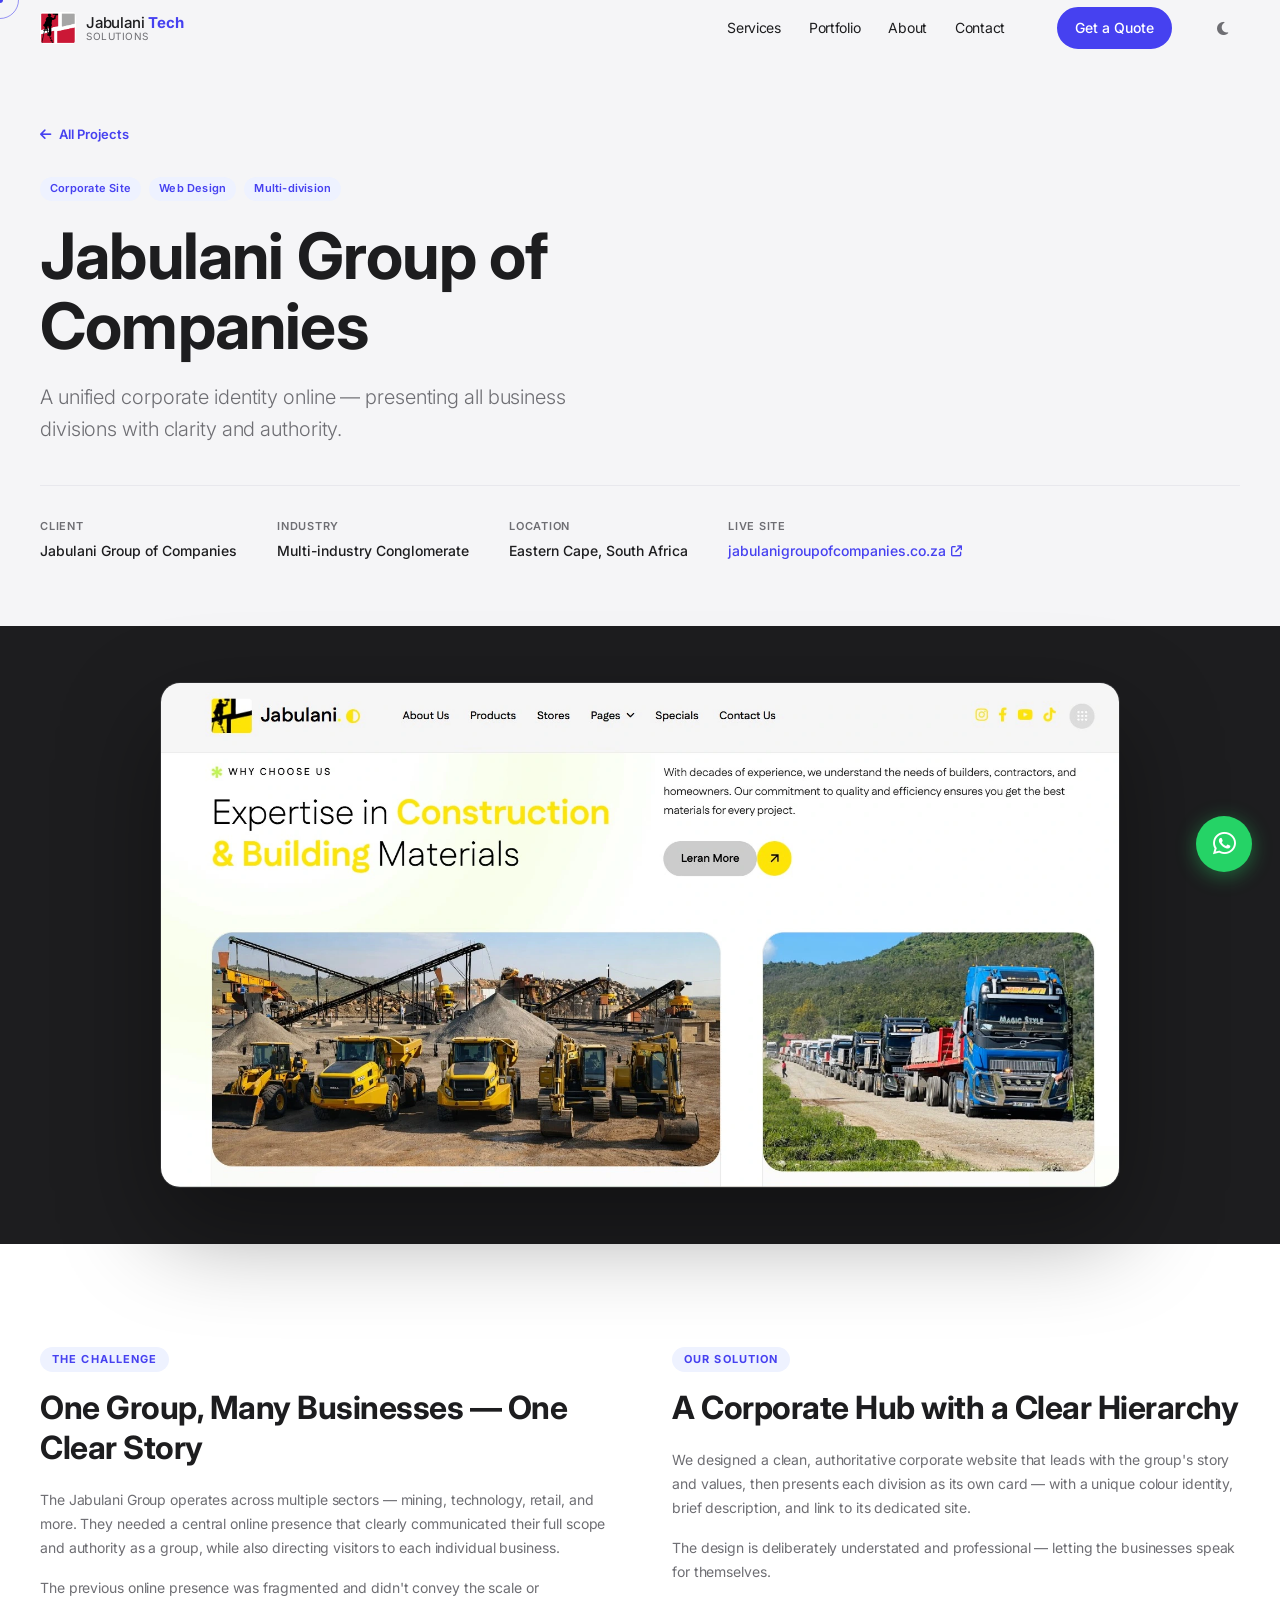
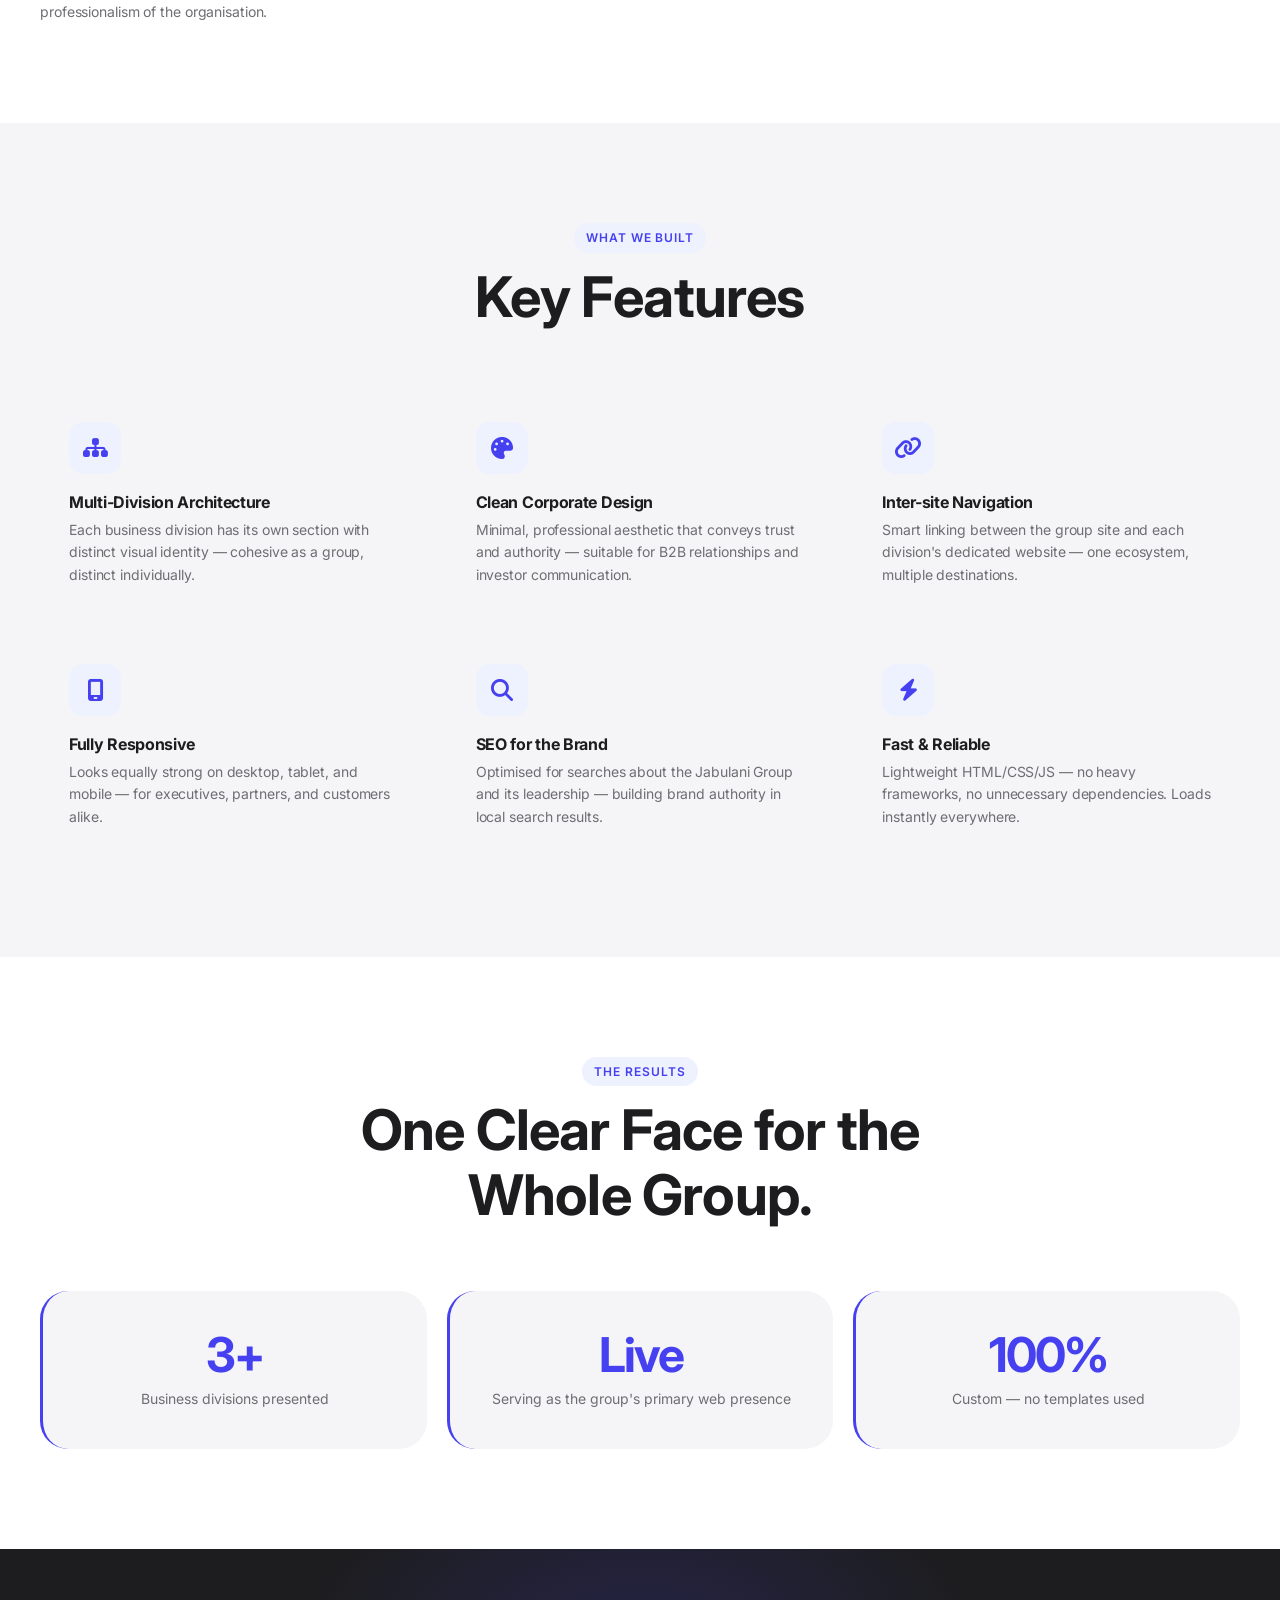
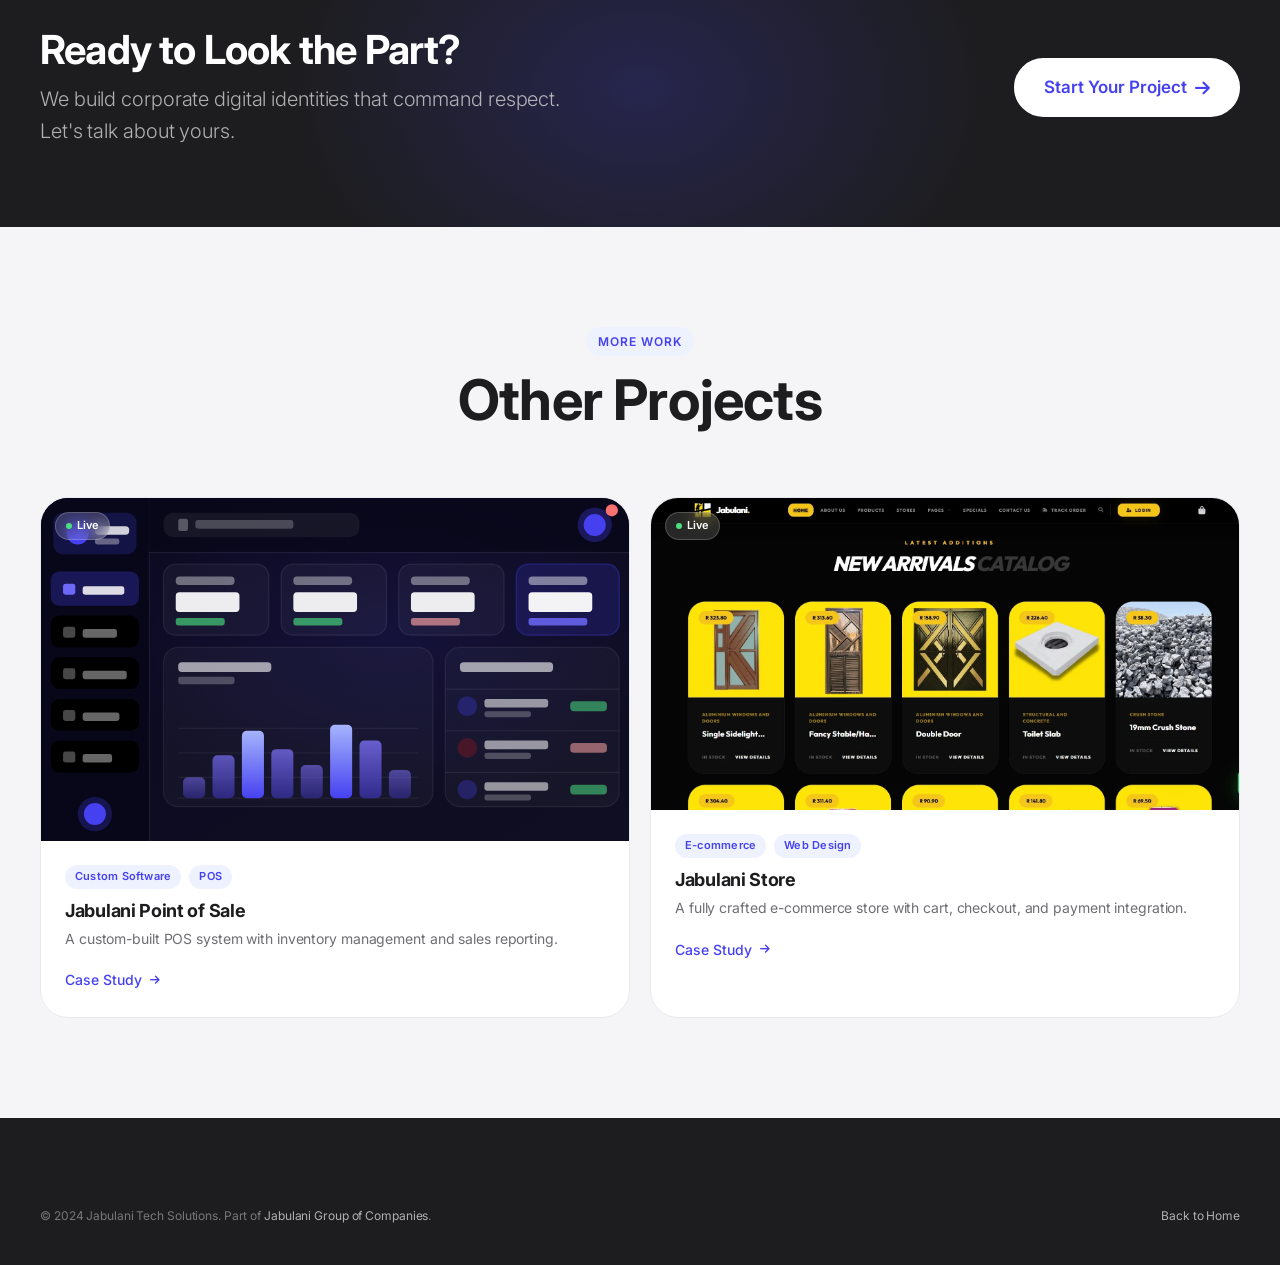
==== commit c6382998: "Bring real assets from live FTP snapshot into main: Google site-verification file, real project scre" ====
--- a/project-group.html
+++ b/project-group.html
@@ -4,9 +4,24 @@
   <meta charset="UTF-8">
   <meta http-equiv="X-UA-Compatible" content="IE=edge">
   <meta name="viewport" content="width=device-width, initial-scale=1.0">
-  <title>Jabulani Group of Companies — Case Study | Jabulani Tech Solutions</title>
-  <meta name="description" content="How Jabulani Tech Solutions designed and built the corporate website for Jabulani Group of Companies, showcasing all business divisions.">
+  <title>Jabulani Group Corporate Website — Case Study | Jabulani Tech Solutions</title>
+  <meta name="description" content="How Jabulani Tech Solutions designed and built the corporate website for Jabulani Group of Companies, presenting all business divisions with a unified digital identity.">
+  <meta name="robots" content="index, follow">
   <link rel="canonical" href="https://agency.jabulanigroupofcompanies.co.za/project-group.html">
+  <meta name="theme-color" content="#4641f0">
+  <meta property="og:type" content="article">
+  <meta property="og:title" content="Jabulani Group Corporate Website — Case Study">
+  <meta property="og:description" content="How we built the corporate digital identity for the Jabulani Group of Companies, presenting all business divisions cleanly and professionally.">
+  <meta property="og:url" content="https://agency.jabulanigroupofcompanies.co.za/project-group.html">
+  <meta property="og:image" content="https://agency.jabulanigroupofcompanies.co.za/images/og-image.svg">
+  <meta property="og:image:width" content="1200">
+  <meta property="og:image:height" content="630">
+  <meta property="og:site_name" content="Jabulani Tech Solutions">
+  <meta property="og:locale" content="en_ZA">
+  <meta name="twitter:card" content="summary_large_image">
+  <meta name="twitter:title" content="Jabulani Group Corporate Website — Case Study">
+  <meta name="twitter:description" content="Corporate website built for Jabulani Group of Companies — clean, professional, multi-division.">
+  <meta name="twitter:image" content="https://agency.jabulanigroupofcompanies.co.za/images/og-image.svg">
   <link rel="icon" type="image/png" href="images/favicon.png">
   <link rel="preconnect" href="https://fonts.googleapis.com">
   <link rel="preconnect" href="https://fonts.gstatic.com" crossorigin>
@@ -104,7 +119,7 @@
     <section class="project-mockup">
       <div class="container">
         <div class="project-mockup__frame" data-animate>
-          <img src="images/project-group.svg" alt="Jabulani Group of Companies corporate website" width="960" height="560">
+          <img src="images/jabulani_group.webp" alt="Jabulani Group of Companies corporate website" width="960" height="560">
         </div>
       </div>
     </section>
@@ -225,7 +240,7 @@
           <article class="card card--portfolio" data-animate data-delay="2">
             <div class="card__media">
               <span class="portfolio-live-badge"><span class="live-dot"></span> Live</span>
-              <img src="images/project-store.svg" alt="Jabulani Store" loading="lazy" width="480" height="280">
+              <img src="images/jabulani_store.webp" alt="Jabulani Store" loading="lazy" width="480" height="280">
             </div>
             <div class="card__body">
               <div class="portfolio-tags"><span>E-commerce</span><span>Web Design</span></div>
--- a/css/style.css
+++ b/css/style.css
@@ -345,7 +345,7 @@
   left: 0;
   right: 0;
   z-index: 900;
-  height: var(--nav-height);
+  /* No fixed height — nav grows to contain the mobile drawer */
   transition: background var(--duration) var(--ease), box-shadow var(--duration) var(--ease);
 }
 
@@ -360,7 +360,7 @@
   display: flex;
   align-items: center;
   gap: var(--sp-32);
-  height: 100%;
+  height: var(--nav-height);
   width: min(var(--max-width), calc(100% - 48px));
   margin-inline: auto;
 }
@@ -473,11 +473,13 @@
   display: none;
   flex-direction: column;
   padding: var(--sp-16) var(--sp-24) var(--sp-24);
-  background: rgba(255, 255, 255, 0.96);
+  background: rgba(255, 255, 255, 0.97);
   backdrop-filter: blur(20px);
   -webkit-backdrop-filter: blur(20px);
   border-top: 1px solid var(--color-border-light);
   gap: var(--sp-4);
+  max-height: calc(100vh - var(--nav-height));
+  overflow-y: auto;
 }
 
 .nav__mobile.is-open {
@@ -513,12 +515,16 @@
   color: var(--color-graphite);
   background: transparent;
   transition: background var(--duration-fast) var(--ease);
-  margin-top: var(--sp-4);
+  margin-top: var(--sp-8);
+  border-top: 1px solid var(--color-border-light);
+  padding-top: 16px;
+  border-radius: 0;
 }
 
 .theme-toggle--mobile span {
   font-size: var(--text-body-sm);
   color: var(--color-graphite);
+  white-space: nowrap;
 }
 
 .theme-toggle--mobile:hover {
@@ -1786,7 +1792,11 @@
 }
 
 [data-theme="dark"] .nav__mobile {
-  background: rgba(14, 14, 21, 0.97);
+  background: rgba(14, 14, 21, 0.99);
+  border-top-color: var(--color-border-light);
+}
+
+[data-theme="dark"] .theme-toggle--mobile {
   border-top-color: var(--color-border-light);
 }
 
